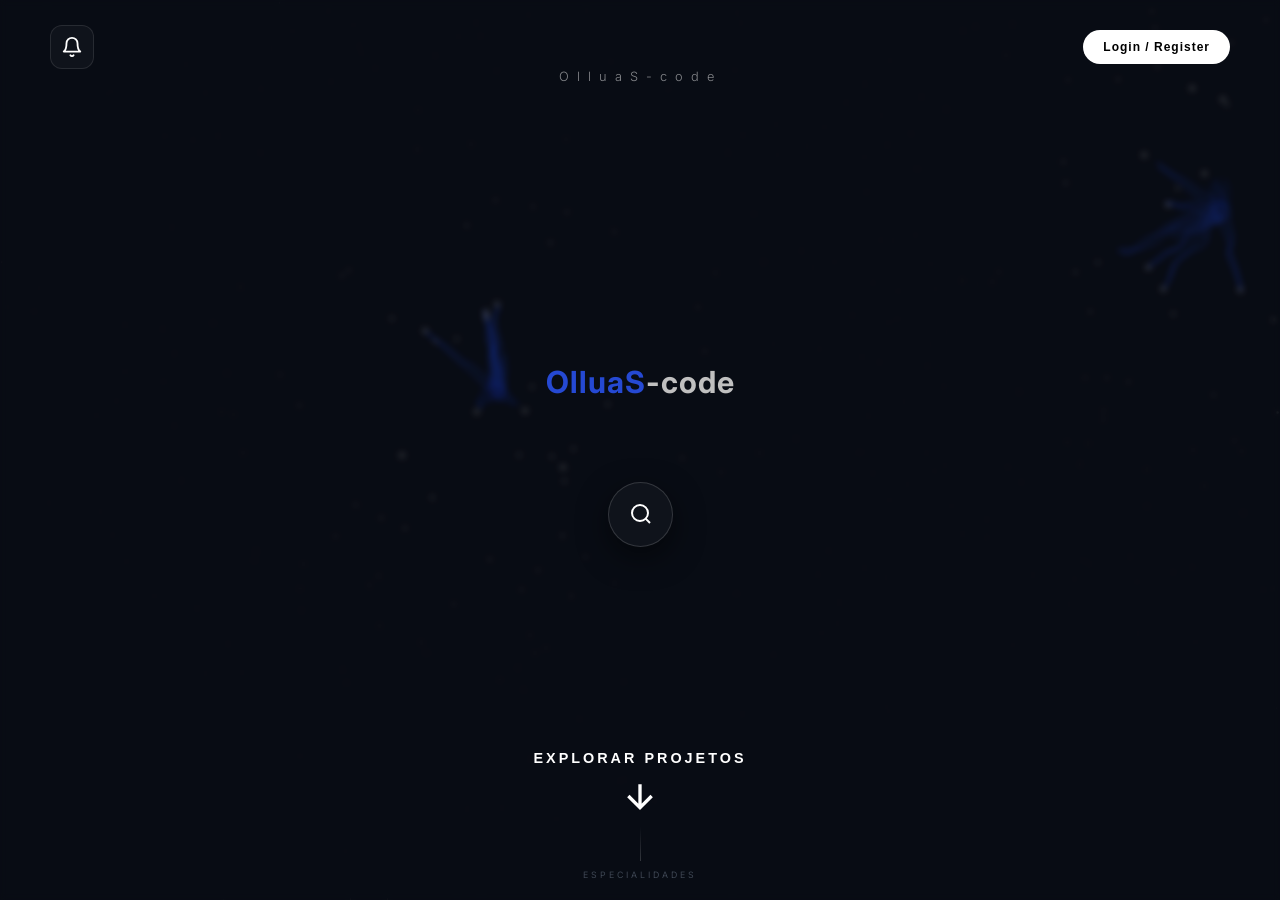
==== public/index.html @ 82b379bc "✨ Primeira versão do Frontend Vanilla JS" ====
<!DOCTYPE html>
<html lang="pt-BR">

<head>
    <meta charset="UTF-8">
    <meta name="viewport" content="width=device-width, initial-scale=1.0">
    <meta name="description" content="OlluaS-code — Portfólio de Saullo, Software Engineer especialista em Frontend, Backend, Mobile e DevOps. Projetos de alta performance.">
    <title>OlluaS-code | Saullo — Software Engineer</title>
    <link rel="icon" type="image/png" href="./favicon.png">

    <!-- Resource hints: pré-conecta nas origens de fontes para reduzir latência -->
    <link rel="preconnect" href="https://fonts.googleapis.com">
    <link rel="preconnect" href="https://fonts.gstatic.com" crossorigin>
    <link rel="preconnect" href="https://cdnjs.cloudflare.com">

    <link rel="stylesheet" href="../src/assets/css/styles.css">
    <link rel="stylesheet" href="../src/assets/css/auth.css">
    <link rel="stylesheet" href="../src/assets/css/cyberpunk.css">
</head>

<body>
    <!-- Canvas interativo + camada fosca (preservados) -->
    <canvas id="canvas"></canvas>
    <div class="glass-layer"></div>

    <!-- Filtros SVG gooey para o text morphing (invisíveis) -->
    <svg xmlns="http://www.w3.org/2000/svg" style="display:none; position:absolute;">
        <defs>
            <filter id="threshold-goo">
                <feGaussianBlur in="SourceGraphic" stdDeviation="5" result="blur" />
                <feColorMatrix in="blur" mode="matrix"
                    values="1 0 0 0 0
                            0 1 0 0 0
                            0 0 1 0 0
                            0 0 0 22 -10" />
            </filter>
        </defs>
    </svg>

    <!-- Nav (preservada, fora do wrapper para ficar sempre visível) -->
    <nav class="top-nav">
        <div class="nav-section left">
            <div class="notification-wrapper" id="notification-trigger">
                <div class="nav-icon-btn">
                    <svg viewBox="0 0 24 24" fill="none" stroke="currentColor" stroke-width="2" stroke-linecap="round"
                        stroke-linejoin="round">
                        <path d="M18 8A6 6 0 0 0 6 8c0 7-3 9-3 9h18s-3-2-3-9"></path>
                        <path d="M13.73 21a2 2 0 0 1-3.46 0"></path>
                    </svg>
                    <span class="notification-badge" id="notif-badge" style="display: none;"></span>
                </div>
                <div class="nav-dropdown notification-panel">
                    <div class="dropdown-header">Notificações</div>
                    <div class="dropdown-content" id="notif-list">
                    </div>
                </div>
            </div>
        </div>

        <div class="nav-section right">
            <div class="user-wrapper" id="user-trigger">
                <div id="user-logged-in" class="user-status-container hidden">
                    <div class="user-info">
                        <span class="user-name" id="display-user-name">Usuário</span>
                        <div class="user-avatar">U</div>
                    </div>
                    <div class="nav-dropdown user-panel">
                        <button class="logout-btn" id="logout-action">Log-out</button>
                    </div>
                </div>
                <div id="user-logged-out" class="user-status-container">
                    <button class="login-trigger-btn" id="login-action">Login / Register</button>
                </div>
            </div>
        </div>
    </nav>

    <!-- ============================================================
         LANDING PAGE WRAPPER (animado para fora ao entrar em projetos)
         ============================================================ -->
    <div class="landing-page-wrapper" id="landing-wrapper">

        <!-- ─── HERO SECTION ─── -->
        <main class="ui-container">
            <h1 class="brand-title">OlluaS-code</h1>

            <!-- Logo SVG Animado da marca OlluaS-code -->
            <div class="brand-logo-container" id="brand-logo">
                <div class="logo-svg-wrapper">
                    <svg width="120" height="120" viewBox="0 0 120 120" fill="none" xmlns="http://www.w3.org/2000/svg">
                        <defs>
                            <!-- Gradiente azul tech das fitas -->
                            <linearGradient id="gradBlue" x1="0%" y1="0%" x2="100%" y2="100%">
                                <stop offset="0%"   stop-color="#2549D3"/>
                                <stop offset="50%"  stop-color="#4D76FF"/>
                                <stop offset="100%" stop-color="#2549D3"/>
                            </linearGradient>
                            <!-- Gradiente metálico prata das fitas -->
                            <linearGradient id="gradSilver" x1="100%" y1="0%" x2="0%" y2="100%">
                                <stop offset="0%"   stop-color="#8C8C8C"/>
                                <stop offset="35%"  stop-color="#E8E8E8"/>
                                <stop offset="65%"  stop-color="#C0C0C0"/>
                                <stop offset="100%" stop-color="#8C8C8C"/>
                            </linearGradient>
                            <!-- Gradiente para o círculo central -->
                            <radialGradient id="gradDot" cx="50%" cy="35%" r="60%">
                                <stop offset="0%"   stop-color="#6E9BFF"/>
                                <stop offset="100%" stop-color="#2549D3"/>
                            </radialGradient>
                        </defs>

                        <!-- Fita hexagonal PRATA (fundo) -->
                        <path class="hex-line-silver"
                            d="M60 8
                               L95 28 L95 68
                               L60 88 L25 68 L25 28 Z"
                            stroke="url(#gradSilver)"
                            stroke-width="3.5"
                            stroke-linejoin="round"
                            fill="none"
                            opacity="0.85"/>

                        <!-- Hexágono interno delicado (contorno) -->
                        <path class="logo-inner-hex"
                            d="M60 28
                               L79 39 L79 61
                               L60 72 L41 61 L41 39 Z"
                            stroke="rgba(192,192,192,0.3)"
                            stroke-width="1"
                            fill="none"/>

                        <!-- Fita hexagonal AZUL (frente, cruzada) -->
                        <path class="hex-line-blue"
                            d="M38 16
                               L60 4 L82 16
                               L82 50 L70 56
                               L70 80 L60 86 L50 80
                               L50 56 L38 50 Z"
                            stroke="url(#gradBlue)"
                            stroke-width="3.5"
                            stroke-linejoin="round"
                            fill="none"/>

                        <!-- Círculo central azul -->
                        <circle class="logo-center-dot"
                            cx="60" cy="58" r="7"
                            fill="url(#gradDot)"/>
                        <!-- Anel externo do círculo -->
                        <circle class="logo-center-dot"
                            cx="60" cy="58" r="11"
                            stroke="rgba(37,73,211,0.4)"
                            stroke-width="1"
                            fill="none"
                            style="animation-delay: 1.75s;"/>
                    </svg>
                </div>

                <!-- Tipografia da marca com cores corretas -->
                <div class="logo-brand-text">
                    <div class="logo-title">
                        <span class="brand-blue">OlluaS</span><span class="brand-silver">-code</span>
                    </div>
                    <!-- Text Morphing da tagline -->
                    <div class="morph-container" id="morph-wrapper">
                        <span class="morph-text" id="morph-text-1">SOFTWARE ENGINEER</span>
                        <span class="morph-text" id="morph-text-2" style="opacity:0;"></span>
                    </div>
                </div>
            </div>

            <!-- Search wrapper (home) -->
            <div class="search-wrapper">
                <div class="search-container">
                    <form id="search-form">
                        <div class="search-icon-container">
                            <svg class="search-icon" viewBox="0 0 24 24" fill="none" stroke="currentColor" stroke-width="2">
                                <circle cx="11" cy="11" r="8"></circle>
                                <line x1="21" y1="21" x2="16.65" y2="16.65"></line>
                            </svg>
                        </div>
                        <input type="text" id="search" placeholder="Pesquisar..." autocomplete="off">
                    </form>
                </div>

                <div class="search-categories" id="categories-menu">
                    <span class="category-pill" data-category="Frontend">Frontend</span>
                    <span class="category-pill" data-category="Backend">Backend</span>
                    <span class="category-pill" data-category="Mobile">Mobile</span>
                    <span class="category-pill" data-category="FullStack">FullStack</span>
                    <span class="category-pill" data-category="DevOps">DevOps</span>
                </div>
            </div>

            <!-- Botão explorar projetos -->
            <button class="action-btn" id="explore-btn">
                <h2 class="cta-text">EXPLORAR PROJETOS</h2>
                <div class="arrow-icon">
                    <svg width="40" height="40" viewBox="0 0 24 24" fill="none" stroke="white" stroke-width="2">
                        <path d="M12 5v14M19 12l-7 7-7-7" />
                    </svg>
                </div>
            </button>

            <!-- Feed container (usado quando há resultado de busca na home) -->
            <div id="feed-container" class="hidden"></div>

            <!-- Hint de scroll para a seção Tech Stack -->
            <div class="scroll-hint" id="scroll-hint">
                <div class="scroll-hint-line"></div>
                <span class="scroll-hint-text">Especialidades</span>
            </div>
        </main>

        <!-- ─── TECH STACK SECTION ─── -->
        <section id="tech-stack-section" class="tech-stack-section">
            <h2 class="tech-section-title" id="tech-title">Stack &amp; Especialidades</h2>

            <div class="bento-grid" id="bento-grid-container">
                <!-- Cards serão injetados dinamicamente via JS -->
            </div>
        </section>

    </div><!-- /.landing-page-wrapper -->

    <!-- ─── PROJECTS SECTION (SPA — fora do wrapper) ─── -->
    <section id="projects-section" class="projects-section hidden">
        <div id="demo"></div>

        <!-- Botão Voltar para UX de navegação -->
        <button id="back-to-home-btn" class="back-nav-btn" aria-label="Voltar para Projetos">
            <svg viewBox="0 0 24 24" fill="none" stroke="currentColor" stroke-width="2" stroke-linecap="round" stroke-linejoin="round">
                <line x1="19" y1="12" x2="5" y2="12"></line>
                <polyline points="12 19 5 12 12 5"></polyline>
            </svg>
            <span>Voltar</span>
        </button>

        <div class="details" id="details-container">
            <div class="place-box">
                <div class="text">Localização</div>
            </div>
            <div class="title-box">
                <div class="title-main" id="title-1">TÍTULO</div>
                <div class="title-main" id="title-2" style="color: var(--primary)">SUBTÍTULO</div>
            </div>
            <div class="desc" id="description">
                Carregando detalhes do projeto selecionado...
            </div>

            <div class="cta">
                <button class="btn-icon" id="feed-btn-like">
                    <svg viewBox="0 0 24 24" fill="none" stroke="currentColor" stroke-width="2" class="heart-icon">
                        <path d="M12 21.35l-1.45-1.32C5.4 15.36 2 12.28 2 8.5 2 5.42 4.42 3 7.5 3c1.74 0 3.41.81 4.5 2.09C13.09 3.81 14.76 3 16.5 3 19.58 3 22 5.42 22 8.5c0 3.78-3.4 6.86-8.55 11.54L12 21.35z" />
                    </svg>
                </button>
                <button class="btn-icon" id="feed-btn-share">
                    <svg viewBox="0 0 24 24" fill="none" stroke="currentColor" stroke-width="2">
                        <path d="M4 12v8a2 2 0 002 2h12a2 2 0 002-2v-8m-16-4l7-7 7 7m-7-7v13" />
                    </svg>
                </button>
                <button class="btn-discover">Ver Projeto</button>
            </div>
        </div>

        <div class="pagination">
            <div class="nav-arrows">
                <div class="arrow" id="prev">
                    <svg fill="none" viewBox="0 0 24 24" stroke="currentColor">
                        <path stroke-linecap="round" stroke-linejoin="round" stroke-width="2" d="M15 19l-7-7 7-7" />
                    </svg>
                </div>
                <div class="arrow" id="next">
                    <svg fill="none" viewBox="0 0 24 24" stroke="currentColor">
                        <path stroke-linecap="round" stroke-linejoin="round" stroke-width="2" d="M9 5l7 7-7 7" />
                    </svg>
                </div>
            </div>
            <div class="progress-bar">
                <div class="progress-fill" id="progress"></div>
            </div>
            <div class="slide-numbers" id="numbers"></div>
        </div>

        <!-- Modal de projeto -->
        <div id="project-modal" class="modal-overlay">
            <div class="modal-content">
                <button class="modal-close" id="close-modal">&times;</button>

                <div class="modal-body">
                    <div class="carousel-container">
                        <button class="carousel-arrow prev" id="modal-prev">&#10094;</button>
                        <div id="modal-media-wrapper" class="modal-media-wrapper">
                        </div>
                        <button class="carousel-arrow next" id="modal-next">&#10095;</button>
                    </div>

                    <div class="modal-info">
                        <div class="modal-text-details">
                            <h2 id="modal-project-title"></h2>
                            <p id="modal-project-desc"></p>
                        </div>

                        <div class="modal-actions">
                            <button class="btn-social" id="btn-like">
                                <svg viewBox="0 0 24 24" width="18" fill="none" stroke="currentColor" stroke-width="2" class="heart-icon">
                                    <path d="M12 21.35l-1.45-1.32C5.4 15.36 2 12.28 2 8.5 2 5.42 4.42 3 7.5 3c1.74 0 3.41.81 4.5 2.09C13.09 3.81 14.76 3 16.5 3 19.58 3 22 5.42 22 8.5c0 3.78-3.4 6.86-8.55 11.54L12 21.35z" />
                                </svg>
                                <span>Curtir</span>
                            </button>
                            <button class="btn-social" id="btn-share">
                                <svg viewBox="0 0 24 24" width="18" fill="none" stroke="currentColor" stroke-width="2">
                                    <path d="M4 12v8a2 2 0 002 2h12a2 2 0 002-2v-8m-16-4l7-7 7 7m-7-7v13" />
                                </svg>
                                <span>Compartilhar</span>
                            </button>
                        </div>
                    </div>
                </div>
            </div>
        </div>
    </section>

    <!-- Admin SPA Container -->
    <div id="admin-container" class="hidden" style="position: absolute; top: 0; left: 0; width: 100%; min-height: 100vh; z-index: 1000; background: #0B0F19;"></div>

    <script src="https://cdnjs.cloudflare.com/ajax/libs/gsap/3.12.2/gsap.min.js"></script>
    <script src="../src/assets/js/background-anim.js"></script>
    <script type="module" src="../src/app.js"></script>
</body>

</html>
---- src/assets/css/styles.css ----
@import url("https://fonts.googleapis.com/css2?family=Bricolage+Grotesque:opsz,wdth,wght@12..96,75..100,200..800&display=swap");
@import url("https://fonts.googleapis.com/css2?family=Inter:ital,opsz,wght@0,14..32,300;0,14..32,400;0,14..32,500;0,14..32,700;1,14..32,400&display=swap");
@import url("https://fonts.googleapis.com/css2?family=Oswald:wght@500;700&display=swap");

/* Otimização de renderização via CSS Houdini API */
@property --primary {
  syntax: "<color>";
  inherits: false;
  initial-value: #2549d3;
}
@property --primary-electric {
  syntax: "<color>";
  inherits: false;
  initial-value: #4d76ff;
}
@property --silver {
  syntax: "<color>";
  inherits: false;
  initial-value: #c0c0c0;
}
@property --bg {
  syntax: "<color>";
  inherits: false;
  initial-value: #0b0f19;
}

:root {
  /* === Paleta OlluaS-code === */
  --primary: #2549d3;
  --primary-glow: rgba(37, 73, 211, 0.35);
  --primary-electric: #4d76ff;
  --primary-color: #2549d3; /* alias de compatibilidade */
  --silver: #c0c0c0;
  --silver-dim: #8a99ad;
  --silver-glow: rgba(192, 192, 192, 0.15);
  --bg: #0b0f19;
  --text: #ffffff;
  --text-sub: #8a99ad;
  --glass-bg: rgba(255, 255, 255, 0.03);
  --glass-border: rgba(255, 255, 255, 0.08);

  /* === Curvas de Bézier calibradas (Stripe/Apple/Vercel style) === */
  --ease-emphasized: cubic-bezier(
    0.85,
    0,
    0.15,
    1
  ); /* movimento interno persistente */
  --ease-decelerate: cubic-bezier(
    0,
    0,
    0.15,
    1
  ); /* entrada suave "Soft Landing" */
  --ease-accelerate: cubic-bezier(
    0.3,
    0,
    1,
    1
  ); /* saída rápida "Fast Takeoff" */
  --ease-micro: cubic-bezier(0.4, 0, 0.2, 1); /* microinteração de clique */

  /* === Timings === */
  --dur-enter: 400ms;
  --dur-leave: 200ms;
  --dur-persistent: 500ms;
  --dur-micro: 100ms;
  --transition-speed: 0.6s;
}

* {
  box-sizing: border-box;
}

body {
  margin: 0;
  overflow: hidden;
  background-color: var(--bg);
  font-family: "Inter", sans-serif;
  height: 100vh; /* Fallback */
  height: 100dvh; /* Moderno - corrige problemas mobile */
}

#canvas {
  position: fixed;
  top: 0;
  left: 0;
  z-index: 0;
}

.glass-layer {
  position: fixed;
  inset: 0;
  backdrop-filter: blur(3px);
  background: rgba(0, 0, 0, 0.2);
  z-index: 1;
  pointer-events: none;
}

.ui-container {
  position: relative;
  z-index: 3;
  height: 100vh; /* Fallback */
  height: 100dvh; /* Moderno */
  width: 100%;
  display: flex;
  flex-direction: column;
  justify-content: space-between;
  align-items: center;
  padding: 60px 20px;
  color: white;
}

.ui-container,
.brand-logo-container,
.landing-page-wrapper,
.top-nav {
  will-change: transform, opacity;
}

/* --- LOGO CENTRAL SVG OlluaS-code --- */
.brand-logo-container {
  position: absolute;
  top: 36.5%;
  left: 50%;
  transform: translate(-50%, -50%);
  width: 100%;
  display: flex;
  flex-direction: column;
  align-items: center;
  z-index: 2;
  pointer-events: none;
  gap: 18px;
}

.logo-svg-wrapper {
  display: flex;
  align-items: center;
  justify-content: center;
  animation: levitate 4s ease-in-out infinite;
}

.logo-svg-wrapper svg {
  filter: drop-shadow(0 0 18px rgba(37, 73, 211, 0.45))
    drop-shadow(0 0 35px rgba(37, 73, 211, 0.2));
}

/* Animacao de entrada: linhas do hexagono se desenham */
.hex-line-blue {
  stroke-dasharray: 600;
  stroke-dashoffset: 600;
  animation:
    drawLine 1.4s var(--ease-decelerate) 0.2s forwards,
    metalShineBlue 5s linear 2s infinite;
}

.hex-line-silver {
  stroke-dasharray: 600;
  stroke-dashoffset: 600;
  animation:
    drawLine 1.4s var(--ease-decelerate) 0.5s forwards,
    metalShineSilver 5s linear 2.3s infinite;
}

.logo-center-dot {
  opacity: 0;
  transform-origin: center;
  animation: dotPulse 0.6s var(--ease-decelerate) 1.6s forwards;
}

.logo-inner-hex {
  stroke-dasharray: 300;
  stroke-dashoffset: 300;
  animation: drawLine 1s var(--ease-decelerate) 1.2s forwards;
}

/* Tipografia da marca */
.logo-brand-text {
  display: flex;
  flex-direction: column;
  align-items: center;
  gap: 4px;
}

.logo-title {
  font-family: "Inter", sans-serif;
  font-size: 1.9rem;
  font-weight: 700;
  letter-spacing: 1px;
  line-height: 1;
}

.logo-title .brand-blue {
  color: var(--primary);
}

.logo-title .brand-silver {
  color: var(--silver);
}

.logo-subtitle {
  font-family: "Inter", sans-serif;
  font-size: 0.7rem;
  font-weight: 300;
  letter-spacing: 4px;
  color: var(--text-sub);
  text-transform: uppercase;
}

/* --- KEYFRAMES DA LOGO --- */
@keyframes drawLine {
  to {
    stroke-dashoffset: 0;
  }
}

@keyframes dotPulse {
  0% {
    opacity: 0;
    transform: scale(0.3);
  }
  60% {
    opacity: 1;
    transform: scale(1.2);
  }
  100% {
    opacity: 1;
    transform: scale(1);
  }
}

@keyframes levitate {
  0%,
  100% {
    transform: translateY(0px);
  }
  50% {
    transform: translateY(-9px);
  }
}

@keyframes metalShineBlue {
  0% {
    filter: brightness(1);
  }
  45% {
    filter: brightness(1);
  }
  50% {
    filter: brightness(1.6) drop-shadow(0 0 8px rgba(77, 118, 255, 0.9));
  }
  55% {
    filter: brightness(1);
  }
  100% {
    filter: brightness(1);
  }
}

@keyframes metalShineSilver {
  0% {
    filter: brightness(1);
  }
  48% {
    filter: brightness(1);
  }
  53% {
    filter: brightness(1.5) drop-shadow(0 0 8px rgba(220, 228, 240, 0.8));
  }
  58% {
    filter: brightness(1);
  }
  100% {
    filter: brightness(1);
  }
}

/* --- TEXT MORPHING (tagline da marca) --- */
.morph-container {
  position: relative;
  height: 28px;
  width: 340px;
  display: flex;
  align-items: center;
  justify-content: center;
  filter: url(#threshold-goo);
  pointer-events: none;
}

.morph-text {
  position: absolute;
  width: 100%;
  text-align: center;
  font-family: "Inter", sans-serif;
  font-size: 0.65rem;
  font-weight: 400;
  letter-spacing: 4px;
  color: var(--text-sub);
  text-transform: uppercase;
  user-select: none;
  white-space: nowrap;
}

/* Estilo original preservado para compatibilidade */
.logo-small {
  display: none; /* Substituído pelo morphing */
}

.brand-title {
  font-size: 0.8rem;
  letter-spacing: 8px;
  font-weight: 300;
  opacity: 0.5;
}

/* --- SEARCH SECTION --- */
.search-wrapper {
  position: absolute;
  top: 53.5%;
  left: 50%;
  transform: translateX(-50%);
  z-index: 10;
  display: flex;
  flex-direction: column;
  align-items: center;
  gap: 20px;
}

.search-container {
  position: relative;
  width: 65px;
  height: 65px;
  background: var(--glass-bg);
  border: 1px solid rgba(255, 255, 255, 0.15);
  border-radius: 50px;
  transition: all var(--transition-speed) cubic-bezier(0.68, -0.55, 0.265, 1.55);
  overflow: hidden;
  display: flex;
  align-items: center;
  box-shadow: 0 10px 30px rgba(0, 0, 0, 0.5);
  backdrop-filter: blur(15px);
  cursor: pointer;
}

.search-container:focus-within {
  width: 420px;
  border-color: var(--primary-color);
}

#search-form {
  display: flex;
  align-items: center;
  width: 100%;
  height: 100%;
  padding: 0 20px;
}

.search-icon-container {
  min-width: 25px;
  display: flex;
  justify-content: center;
  transition: transform 0.4s ease;
}

.search-icon {
  width: 24px;
  height: 24px;
  stroke: white;
  fill: none;
  stroke-width: 2;
}

#search {
  background: transparent;
  border: none;
  outline: none;
  color: white;
  width: 0;
  opacity: 0;
  font-size: 1.1rem;
  transition:
    width 0.4s ease,
    opacity 0.3s ease;
}

#search:focus,
#search:focus-visible {
  outline: none !important;
  box-shadow: none !important;
}

.search-wrapper.active #search {
  width: 100%;
  opacity: 1;
  padding-left: 45px;
}

.search-container:focus-within #search {
  width: 100%;
  opacity: 1;
  padding-left: 45px;
}

.search-wrapper.active .search-icon {
  stroke: var(--primary-color);
}

/* --- CATEGORIES PILLS --- */
.search-categories {
  display: flex;
  gap: 10px;
  opacity: 0;
  transform: translateY(10px);
  transition: all 0.4s ease;
  pointer-events: none;
  flex-wrap: wrap;
  justify-content: center;
}

.search-wrapper.active .search-container {
  width: 420px;
  border-color: var(--primary-color);
}

.search-wrapper.active .search-categories {
  opacity: 1;
  transform: translateY(0);
  pointer-events: all;
}

/* Quando o formulário está focado, mostramos as categorias */
.search-wrapper:focus-within .search-categories {
  opacity: 1;
  transform: translateY(0);
  pointer-events: all;
}

.category-pill {
  padding: 8px 16px;
  background: rgba(255, 255, 255, 0.05);
  border: 1px solid rgba(255, 255, 255, 0.1);
  border-radius: 20px;
  font-size: 0.75rem;
  letter-spacing: 1px;
  text-transform: uppercase;
  cursor: pointer;
  transition: all 0.3s ease;
  backdrop-filter: blur(5px);
}

.category-pill.selected {
  background: var(--primary-color);
  color: black;
  border-color: var(--primary-color);
  box-shadow: 0 0 15px rgba(236, 173, 41, 0.4);
  transform: translateY(-2px);
  font-weight: 700;
}

.category-pill:hover {
  background: var(--primary-color);
  color: black;
  border-color: var(--primary-color);
  transform: translateY(-2px);
}

.top-nav {
  position: fixed;
  top: 0;
  left: 0;
  width: 100%;
  padding: 25px 50px;
  display: flex;
  justify-content: space-between;
  align-items: center;
  z-index: 100;
}

.nav-section {
  display: flex;
  align-items: center;
  gap: 20px;
}

.nav-icon-btn {
  position: relative;
  cursor: pointer;
  background: var(--glass-bg);
  border: 1px solid rgba(255, 255, 255, 0.1);
  padding: 10px;
  border-radius: 12px;
  transition: all 0.3s ease;
  display: flex;
  align-items: center;
  justify-content: center;
}

.nav-icon-btn:hover {
  background: rgba(255, 255, 255, 0.15);
  border-color: var(--primary-color);
}

.nav-icon-btn svg {
  width: 22px;
  height: 22px;
  stroke: white;
}

.notification-wrapper,
.user-wrapper {
  position: relative;
}

.notification-badge {
  position: absolute;
  top: -5px;
  right: -5px;
  background: var(--primary);
  color: #ffffff;
  font-size: 0.65rem;
  font-weight: 800;
  width: 18px;
  height: 18px;
  border-radius: 50%;
  display: flex;
  align-items: center;
  justify-content: center;
  box-shadow: 0 0 10px var(--primary-glow);
}

.nav-dropdown {
  position: absolute;
  top: calc(100% + 12px);
  background: rgba(11, 15, 25, 0.95);
  backdrop-filter: blur(24px);
  -webkit-backdrop-filter: blur(24px);
  border: 1px solid var(--glass-border);
  border-radius: 16px;
  box-shadow:
    0 20px 50px rgba(0, 0, 0, 0.6),
    0 0 0 1px rgba(255, 255, 255, 0.06);
  z-index: 1000;
  padding: 20px;
  /* Controle via JS: display:none/block + classe .open para transição */
  opacity: 0;
  transform: translateY(-8px) scale(0.97);
  transition:
    opacity 0.22s cubic-bezier(0.16, 1, 0.3, 1),
    transform 0.22s cubic-bezier(0.16, 1, 0.3, 1);
  pointer-events: none;
}

.nav-dropdown.open {
  opacity: 1;
  transform: translateY(0) scale(1);
  pointer-events: all;
}

.notification-panel {
  left: 0;
  right: auto;
  width: 320px;
}

.user-panel {
  right: 0;
  left: auto;
  width: 180px;
  padding: 12px;
}

.dropdown-header {
  font-size: 0.75rem;
  font-weight: 700;
  text-transform: uppercase;
  letter-spacing: 2px;
  color: #ffffff;
  margin-bottom: 15px;
  border-bottom: 1px solid rgba(255, 255, 255, 0.08);
  padding-bottom: 10px;
}

.dropdown-content {
  display: flex;
  flex-direction: column;
}

.notif-item {
  font-size: 0.8rem;
  padding: 12px 16px;
  border-radius: 10px;
  background: rgba(255, 255, 255, 0.02);
  border: 1px solid rgba(255, 255, 255, 0.04);
  margin-bottom: 8px;
  transition: all 0.3s var(--ease-micro);
  cursor: pointer;
  color: var(--text-sub);
}

.notif-item:last-child {
  margin-bottom: 0;
}

.notif-item:hover {
  background: rgba(37, 73, 211, 0.08);
  border-color: rgba(37, 73, 211, 0.2);
  color: #ffffff;
  transform: translateY(-2px);
  box-shadow: 0 4px 12px rgba(37, 73, 211, 0.1);
}

.user-status-container {
  display: flex;
  align-items: center;
}

.user-info {
  display: flex;
  align-items: center;
  gap: 12px;
  background: var(--glass-bg);
  padding: 6px 6px 6px 15px;
  border-radius: 30px;
  border: 1px solid rgba(255, 255, 255, 0.1);
}

.user-name {
  font-size: 0.85rem;
  font-weight: 500;
}

.user-avatar {
  width: 32px;
  height: 32px;
  background: var(--primary);
  color: #ffffff;
  border-radius: 50%;
  display: flex;
  align-items: center;
  justify-content: center;
  font-weight: 800;
  font-size: 0.8rem;
}

.login-trigger-btn {
  background: white;
  color: black;
  border: none;
  padding: 10px 20px;
  border-radius: 25px;
  font-size: 0.75rem;
  font-weight: 700;
  letter-spacing: 1px;
  cursor: pointer;
  transition: transform 0.2s;
}

.login-trigger-btn:hover {
  transform: scale(1.05);
}

.logout-btn {
  width: 100%;
  background: rgba(255, 71, 87, 0.1);
  border: 1px solid rgba(255, 71, 87, 0.2);
  color: #ff4757;
  padding: 8px;
  border-radius: 8px;
  cursor: pointer;
  font-size: 0.8rem;
  font-weight: 600;
}

/* --- ACTION BUTTON --- */
.action-btn {
  background: none;
  border: none;
  cursor: pointer;
  display: flex;
  flex-direction: column;
  align-items: center;
  color: white;
  animation: float 2s ease-in-out infinite;
  margin-bottom: 20px;
  transition: opacity 0.3s ease;
}

.action-btn:hover {
  opacity: 0.7;
}

.cta-text {
  font-size: 0.9rem;
  font-weight: 700;
  letter-spacing: 3px;
  margin-bottom: 10px;
}

@keyframes float {
  0%,
  100% {
    transform: translateY(0);
  }
  50% {
    transform: translateY(-10px);
  }
}

.hidden {
  display: none;
}

/* --- PROJECT SECTION STYLES --- */

.projects-section {
  position: absolute;
  top: 0;
  left: 0;
  width: 100%;
  height: 100vh;
  z-index: 10;
  contain: paint;
}

/* --- Search Bar no modo Projetos --- */
.projects-section .search-wrapper {
  top: 30px;
  left: auto;
  right: 40px;
  transform: none;
  z-index: 500;
  align-items: flex-end; /* Alinha os itens pela direita para as categorias não vazarem */
}

.projects-section .search-wrapper .search-categories {
  justify-content: flex-end; /* Alinha as pílulas à direita sob a barra */
  max-width: 420px;
}

/* Container de Demonstração */
#demo {
  position: relative;
  width: 100%;
  height: 100vh;
  z-index: 1;
}

#demo::after {
  /* Camada de vidro sutil sobre o fundo, como no padrão */
  content: "";
  position: absolute;
  inset: 0;
  background: rgba(0, 0, 0, 0.2);
  backdrop-filter: blur(2px);
  pointer-events: none;
  z-index: 2;
}

.card {
  position: absolute;
  width: var(--card-w);
  height: var(--card-h);
  background-position: center;
  background-size: cover;
  border-radius: 12px; /* Arredondamento suave como nos ícones do padrão */
  box-shadow: 0 20px 40px rgba(0, 0, 0, 0.6);
  overflow: hidden;
  cursor: pointer;
  border: 1px solid rgba(255, 255, 255, 0.1);
}

/* Detalhes do Projeto Ativo */
.details {
  position: absolute;
  top: 45%;
  left: 5%;
  transform: translateY(-50%);
  z-index: 50;
  max-width: 650px;
  pointer-events: none;
  background: rgba(11, 15, 25, 0.75);
  backdrop-filter: blur(16px);
  -webkit-backdrop-filter: blur(16px);
  border: 1px solid rgba(255, 255, 255, 0.08);
  padding: 40px;
  border-radius: 24px;
  box-shadow: 0 30px 60px rgba(0, 0, 0, 0.5);
  display: flex;
  flex-direction: column;
  max-height: calc(100vh - 220px);
  overflow: hidden; /* Mantém tudo contido */
}

.place-box {
  margin-bottom: 15px;
  overflow: hidden;
  flex-shrink: 0;
}
.place-box .text {
  font-size: 0.8rem;
  text-transform: uppercase;
  letter-spacing: 6px; /* Espaçamento elegante do padrão */
  display: flex;
  align-items: center;
  gap: 15px;
  color: var(--primary-electric);
  font-weight: 700;
}
.place-box .text::before {
  content: "";
  width: 30px;
  height: 1px;
  background: var(--primary);
}

.title-box {
  overflow: hidden;
  height: auto;
  flex-shrink: 0;
}
.title-main {
  font-family: "Oswald", sans-serif;
  font-size: clamp(32px, 6vw, 75px);
  line-height: 1;
  font-weight: 700;
  text-transform: uppercase;
  letter-spacing: -1px;
  color: white;
  text-shadow: 0 10px 30px rgba(0, 0, 0, 0.8);
  /* Matemática de restrição: Limita o título a no máximo 3 linhas */
  display: -webkit-box;
  -webkit-line-clamp: 3;
  -webkit-box-orient: vertical;
  overflow: hidden;
  text-overflow: ellipsis;
}

.desc {
  margin: 20px 0;
  font-size: 15px;
  line-height: 1.7;
  color: rgba(255, 255, 255, 0.85);
  max-width: 500px;
  font-weight: 400;
  flex-grow: 1;
  overflow-y: auto;
  scrollbar-gutter: stable;
  padding-right: 12px;
}

.desc::-webkit-scrollbar {
  width: 6px;
}
.desc::-webkit-scrollbar-track {
  background: transparent;
}
.desc::-webkit-scrollbar-thumb {
  background: rgba(255, 255, 255, 0.15);
  border-radius: 99px;
}
.desc:hover::-webkit-scrollbar-thumb {
  background: rgba(255, 255, 255, 0.35);
}

.cta {
  display: flex;
  gap: 15px;
  flex-wrap: wrap;
  align-items: center;
  pointer-events: all;
  margin-top: 20px;
  flex-shrink: 0;
}

.btn-icon {
  width: 50px;
  height: 50px;
  border-radius: 12px; /* Forma levemente quadrada arredondada */
  border: 1px solid var(--glass-border);
  background: var(--glass-bg);
  color: white;
  display: flex;
  align-items: center;
  justify-content: center;
  cursor: pointer;
  transition: all 0.4s cubic-bezier(0.165, 0.84, 0.44, 1);
  backdrop-filter: blur(10px);
}

.btn-icon:hover {
  background: rgba(255, 255, 255, 0.15);
  border-color: var(--primary);
  transform: translateY(-3px);
}

.btn-icon.liked svg {
  fill: #ff4757;
  stroke: #ff4757;
  animation: feedHeartPulse 0.4s cubic-bezier(0.175, 0.885, 0.32, 1.275);
}

.btn-icon.shared svg {
  stroke: #2ed573;
  animation: feedShareBounce 0.4s ease;
}

@keyframes feedHeartPulse {
  0% {
    transform: scale(1);
  }
  50% {
    transform: scale(1.4);
  }
  100% {
    transform: scale(1);
  }
}

@keyframes feedShareBounce {
  0% {
    transform: translateY(0);
  }
  50% {
    transform: translateY(-6px);
  }
  100% {
    transform: translateY(0);
  }
}

.btn-icon svg {
  width: 20px;
  height: 20px;
  stroke-width: 1.5;
}

.btn-discover {
  padding: 14px 35px;
  border: 1px solid var(--glass-border);
  background: var(--glass-bg);
  color: white;
  border-radius: 12px;
  text-transform: uppercase;
  font-size: 11px;
  font-weight: 700;
  letter-spacing: 2px;
  cursor: pointer;
  transition: all 0.4s ease;
  backdrop-filter: blur(10px);
}

.btn-discover:hover {
  background: white;
  color: black;
  border-color: white;
  transform: translateY(-3px);
}

/* Paginação e Controles */
.pagination {
  position: absolute;
  bottom: 60px;
  left: 5%;
  display: flex;
  align-items: center;
  gap: 40px;
  z-index: 100;
  width: 90%;
}

.nav-arrows {
  display: flex;
  gap: 12px;
}
.arrow {
  width: 55px;
  height: 55px;
  border-radius: 50%;
  border: 1px solid var(--glass-border);
  display: flex;
  align-items: center;
  justify-content: center;
  cursor: pointer;
  transition: 0.3s;
  background: var(--glass-bg);
  backdrop-filter: blur(5px);
}
.arrow:hover {
  border-color: var(--primary);
  background: rgba(114, 124, 119, 0.2);
}
.arrow svg {
  width: 22px;
  height: 22px;
  stroke: #fff;
  opacity: 0.8;
}

.progress-bar {
  flex-grow: 1;
  height: 1px; /* Linha mais fina e minimalista */
  background: rgba(255, 255, 255, 0.1);
  position: relative;
  max-width: 300px;
}
.progress-fill {
  position: absolute;
  height: 100%;
  background: var(--primary);
  width: 0%;
  transition: 0.6s cubic-bezier(0.76, 0, 0.24, 1);
}

.slide-numbers {
  font-family: "Oswald", sans-serif;
  font-size: 32px;
  font-weight: 500;
  width: 50px;
  text-align: right;
  overflow: hidden;
  height: 40px;
  position: relative;
  opacity: 0.4;
}

.number-item {
  position: absolute;
  right: 0;
  width: 100%;
  height: 100%;
  display: flex;
  justify-content: flex-end;
  align-items: center;
}

/* Overlay Inicial */
.cover {
  position: fixed;
  inset: 0;
  background: #000;
  z-index: 200;
}

/* Responsividade Mobile-First */
@media (max-width: 768px) {
  .details {
    /* Ajuste para evitar sobreposição nas imagens de baixo */
    top: auto;
    bottom: calc(120px + 120px);
    left: 5%;
    width: 90%;
    transform: none;
  }

  .title-main {
    /* Font-size menor e line-height maior para respirar no mobile */
    font-size: clamp(24px, 7.5vw, 45px);
    line-height: 1.15;
  }

  .desc {
    /* Esconde no mobile para ganhar espaço */
    display: none;
  }

  .pagination {
    bottom: 15px;
    gap: 20px;
  }

  /* Melhor contraste para botões de paginação */
  .arrow, .slide-numbers {
    color: rgba(255, 255, 255, 0.95);
    background: rgba(0, 0, 0, 0.4);
    border-radius: 50%;
    backdrop-filter: blur(5px);
  }

  .progress-bar {
    display: none;
  }

  .slide-numbers {
    font-size: 24px;
    background: transparent;
    text-shadow: 0 2px 10px rgba(0,0,0,0.8);
  }

  .arrow {
    width: 42px;
    height: 42px;
  }

  /* Busca no mobile: fica abaixo do botão voltar no painel de projetos */
  .projects-section .search-wrapper {
    top: 65px;
    right: auto;
    left: 50%;
    transform: translateX(-50%);
    width: 90%;
  }

  .projects-section .search-wrapper .search-container {
    width: 100% !important;
  }
}

/* --- MODAL E CARROSSEL --- */
.modal-overlay {
  position: fixed;
  inset: 0;
  background: rgba(0, 0, 0, 0.85);
  backdrop-filter: blur(10px);
  z-index: 1000;
  display: none;
  align-items: center;
  justify-content: center;
  opacity: 0;
}

.modal-content {
  width: 75vw;
  max-width: 1100px;
  height: 75vh;
  max-height: 650px;
  background: var(--glass-bg);
  border: 1px solid var(--glass-border);
  border-radius: 24px;
  position: relative;
  overflow: hidden;
  display: flex;
  flex-direction: column;
  box-shadow:
    0 30px 60px rgba(0, 0, 0, 0.6),
    0 0 0 1px rgba(255, 255, 255, 0.05);
}

.modal-body {
  flex: 1;
  padding: 30px;
  display: grid;
  grid-template-columns: 1.3fr 1fr;
  gap: 30px;
  height: 100%;
  overflow: hidden;
}

.carousel-container {
  position: relative;
  width: 100%;
  height: 100%;
  display: flex;
  align-items: center;
}

.modal-media-wrapper {
  width: 100%;
  height: 100%;
  position: relative;
  overflow: hidden;
  border-radius: 16px;
  background: rgba(0, 0, 0, 0.2);
}

.modal-media-wrapper img,
.modal-media-wrapper video,
.modal-media-wrapper iframe {
  position: absolute;
  width: 100%;
  height: 100%;
  object-fit: cover;
  opacity: 0;
  transition: opacity 0.5s ease;
  border: none;
}

.modal-media-wrapper .active {
  opacity: 1;
  z-index: 1;
}

/* Setas */
.carousel-arrow {
  position: absolute;
  background: rgba(0, 0, 0, 0.5);
  backdrop-filter: blur(5px);
  color: white;
  border: 1px solid rgba(255, 255, 255, 0.1);
  width: 45px;
  height: 45px;
  border-radius: 50%;
  cursor: pointer;
  z-index: 10;
  font-size: 18px;
  transition: all 0.3s ease;
  display: flex;
  align-items: center;
  justify-content: center;
}

.carousel-arrow:hover {
  background: var(--primary);
  border-color: var(--primary-electric);
  transform: scale(1.05);
}
.carousel-arrow.prev {
  left: 15px;
}
.carousel-arrow.next {
  right: 15px;
}

/* Infos e Botões */
.modal-info {
  display: flex;
  flex-direction: column;
  height: 100%;
  justify-content: space-between;
  overflow: hidden;
}

.modal-text-details {
  overflow-y: auto;
  flex: 1;
  padding-right: 15px;
  margin-bottom: 20px;
}

/* Estilo da barra de rolagem interna do modal */
.modal-text-details::-webkit-scrollbar {
  width: 6px;
}
.modal-text-details::-webkit-scrollbar-track {
  background: transparent;
}
.modal-text-details::-webkit-scrollbar-thumb {
  background: rgba(255, 255, 255, 0.15);
  border-radius: 10px;
}
.modal-text-details::-webkit-scrollbar-thumb:hover {
  background: rgba(255, 255, 255, 0.3);
}

.modal-info h2 {
  font-family: "Oswald", sans-serif;
  font-size: 2.2rem;
  margin-bottom: 15px;
  color: var(--primary-electric);
  text-transform: uppercase;
  line-height: 1.1;
  letter-spacing: -0.5px;
}

.modal-info p {
  opacity: 0.85;
  line-height: 1.7;
  font-size: 0.95rem;
  font-weight: 300;
  color: var(--text-sub);
}

.modal-actions {
  display: flex;
  gap: 15px;
  border-top: 1px solid rgba(255, 255, 255, 0.08);
  padding-top: 20px;
  margin-top: auto;
}

.btn-social {
  flex: 1;
  padding: 14px;
  border-radius: 12px;
  border: 1px solid var(--glass-border);
  background: rgba(255, 255, 255, 0.04);
  color: white;
  display: flex;
  align-items: center;
  justify-content: center;
  gap: 10px;
  cursor: pointer;
  font-weight: 600;
  transition: all 0.3s var(--ease-micro);
  position: relative;
  overflow: hidden;
}

.btn-social:hover {
  background: rgba(255, 255, 255, 0.12);
  border-color: rgba(255, 255, 255, 0.25);
  transform: translateY(-2px);
}

.btn-social:active {
  transform: translateY(0);
}

.btn-social.liked {
  border-color: var(--primary);
  color: var(--primary-electric);
  background: rgba(37, 73, 211, 0.12);
  box-shadow: 0 0 15px var(--primary-glow);
}

.btn-social.liked .heart-icon {
  fill: var(--primary-electric);
  animation: heartPulse 0.45s cubic-bezier(0.175, 0.885, 0.32, 1.275);
}

@keyframes heartPulse {
  0% {
    transform: scale(1);
  }
  50% {
    transform: scale(1.4);
  }
  100% {
    transform: scale(1);
  }
}

.btn-social.shared {
  border-color: var(--primary-electric);
  color: var(--primary-electric);
  background: rgba(77, 118, 255, 0.12);
  box-shadow: 0 0 15px var(--primary-glow);
}

.btn-social.shared svg {
  animation: slideRight 0.45s ease;
}

@keyframes slideRight {
  0% {
    transform: translateX(0);
  }
  50% {
    transform: translateX(5px);
  }
  100% {
    transform: translateX(0);
  }
}

.modal-close {
  position: absolute;
  top: 15px;
  right: 15px;
  z-index: 100;
  background: rgba(255, 255, 255, 0.08);
  border: 1px solid rgba(255, 255, 255, 0.1);
  color: white;
  width: 38px;
  height: 38px;
  border-radius: 50%;
  cursor: pointer;
  display: flex;
  align-items: center;
  justify-content: center;
  font-size: 20px;
  transition: all 0.3s ease;
}

.modal-close:hover {
  background: rgba(255, 71, 87, 0.15);
  border-color: #ff4757;
  color: #ff4757;
  transform: rotate(90deg);
}

@media (max-width: 1024px) {
  .modal-content {
    width: 85vw;
    height: 80vh;
  }
  .modal-body {
    grid-template-columns: 1.1fr 1fr;
    gap: 20px;
    padding: 25px;
  }
}

@media (max-width: 768px) {
  .modal-content {
    width: 90vw;
    height: 85vh;
    max-height: none;
  }
  .modal-body {
    grid-template-columns: 1fr;
    grid-template-rows: 250px 1fr;
    gap: 20px;
    overflow-y: auto;
    padding: 20px;
  }
  .carousel-container {
    height: 100%;
  }
  .modal-info {
    height: auto;
    overflow: visible;
  }
  .modal-text-details {
    overflow-y: visible;
    height: auto;
    margin-bottom: 15px;
  }
}

@media (max-width: 480px) {
  .modal-content {
    width: 100vw;
    height: 100dvh;
    border-radius: 0;
    border: none;
  }
  .modal-body {
    grid-template-rows: 200px 1fr;
    padding: 15px;
  }
  .modal-info h2 {
    font-size: 1.6rem;
  }
}

/* ================================================================
   LANDING PAGE WRAPPER (envelopa hero + tech stack para saída SPA)
   ================================================================ */
.landing-page-wrapper {
  position: relative;
  z-index: 2;
  overflow-y: auto;
  overflow-x: hidden;
  height: 100vh;
  /* Scroll suave nativo */
  scroll-behavior: smooth;
}

/* Quando a SPA transicionar para projetos, este wrapper some */
.landing-page-wrapper.exiting {
  overflow: hidden;
}

/* ================================================================
   TECH STACK SECTION
   ================================================================ */
.tech-stack-section {
  position: relative;
  z-index: 3;
  min-height: 100vh;
  display: flex;
  flex-direction: column;
  align-items: center;
  justify-content: center;
  padding: 80px 40px;
  gap: 50px;
  background: linear-gradient(
    to bottom,
    transparent 0%,
    rgba(11, 15, 25, 0.8) 30%,
    #0b0f19 80%
  );
}

.tech-section-title {
  font-family: "Inter", sans-serif;
  font-size: 0.7rem;
  font-weight: 400;
  letter-spacing: 6px;
  text-transform: uppercase;
  color: var(--text-sub);
  opacity: 0;
  transform: translateY(20px);
  transition:
    opacity var(--dur-enter) var(--ease-decelerate),
    transform var(--dur-enter) var(--ease-decelerate);
}

.tech-section-title.reveal-visible {
  opacity: 1;
  transform: translateY(0);
}

/* Bento Grid container */
.bento-grid {
  display: grid;
  grid-template-columns: repeat(auto-fit, minmax(300px, 1fr));
  gap: 20px;
  width: 100%;
  max-width: 1200px;
  perspective: 1200px;
}

/* Bento Card base */
.bento-card {
  position: relative;
  padding: 32px 28px;
  background: var(--glass-bg);
  border: 1px solid var(--glass-border);
  border-radius: 20px;
  overflow: hidden;
  cursor: default;
  transform-style: preserve-3d;
  transition:
    transform var(--dur-micro) var(--ease-micro),
    box-shadow var(--dur-enter) var(--ease-decelerate),
    border-color var(--dur-enter) var(--ease-decelerate);
  /* Reveal: estado inicial oculto */
  opacity: 0;
  transform: translateY(40px) scale(0.97);
}

.bento-card.reveal-visible {
  opacity: 1;
  transform: translateY(0) scale(1);
  transition:
    opacity var(--dur-enter) var(--ease-decelerate),
    transform var(--dur-enter) var(--ease-decelerate),
    box-shadow var(--dur-enter) var(--ease-decelerate),
    border-color var(--dur-enter) var(--ease-decelerate);
}

.bento-card:hover {
  border-color: rgba(37, 73, 211, 0.25);
  box-shadow:
    0 0 0 1px rgba(37, 73, 211, 0.12),
    0 20px 60px rgba(0, 0, 0, 0.5),
    0 0 40px rgba(37, 73, 211, 0.08);
}

/* Glow animado na borda ao hover */
.card-glow-border {
  position: absolute;
  inset: 0;
  border-radius: 20px;
  opacity: 0;
  background: radial-gradient(
    600px circle at var(--mouse-x, 50%) var(--mouse-y, 50%),
    rgba(37, 73, 211, 0.08),
    transparent 40%
  );
  transition: opacity var(--dur-enter) var(--ease-decelerate);
  pointer-events: none;
}

.bento-card:hover .card-glow-border {
  opacity: 1;
}

/* Camada de glare (reflexo de luz especular) */
.card-glare {
  position: absolute;
  inset: 0;
  border-radius: 20px;
  background: radial-gradient(
    circle at var(--glare-x, 50%) var(--glare-y, 50%),
    rgba(255, 255, 255, 0.06) 0%,
    transparent 60%
  );
  pointer-events: none;
  opacity: 0;
  transition: opacity var(--dur-enter) var(--ease-decelerate);
}

.bento-card:hover .card-glare {
  opacity: 1;
}

/* Conteúdo interno do card com profundidade Z */
.card-content {
  position: relative;
  display: flex;
  flex-direction: column;
  gap: 12px;
}

/* Ícone do card elevado no eixo Z */
.card-icon {
  width: 44px;
  height: 44px;
  border-radius: 12px;
  background: rgba(37, 73, 211, 0.12);
  border: 1px solid rgba(37, 73, 211, 0.2);
  display: flex;
  align-items: center;
  justify-content: center;
  margin-bottom: 4px;
}

.card-icon svg {
  width: 22px;
  height: 22px;
  stroke: var(--primary-electric);
  fill: none;
  stroke-width: 1.5;
}

.card-tag {
  display: inline-flex;
  align-items: center;
  gap: 6px;
  font-size: 0.55rem;
  font-weight: 600;
  letter-spacing: 3px;
  text-transform: uppercase;
  color: var(--primary-electric);
  padding: 4px 10px;
  background: rgba(37, 73, 211, 0.08);
  border: 1px solid rgba(37, 73, 211, 0.15);
  border-radius: 20px;
  width: fit-content;
  margin-bottom: 4px;
}

.bento-card h3 {
  font-family: "Inter", sans-serif;
  font-size: 1.05rem;
  font-weight: 600;
  color: var(--text);
  margin: 0;
  line-height: 1.3;
}

.bento-card p {
  font-family: "Inter", sans-serif;
  font-size: 0.78rem;
  font-weight: 300;
  color: var(--text-sub);
  margin: 0;
  line-height: 1.6;
}

/* Card destacado (ocupa 2 colunas) */
.bento-card.bento-wide {
  grid-column: span 2;
}

/* Responsividade para o Bento Grid */
@media (max-width: 768px) {
  .bento-grid {
    grid-template-columns: 1fr;
  }
  .bento-card.bento-wide {
    grid-column: span 1;
  }
  .tech-stack-section {
    padding: 60px 20px;
  }
}

/* Indicador de rolagem (scroll hint) na hero */
.scroll-hint {
  position: absolute;
  bottom: 20px;
  left: 50%;
  transform: translateX(-50%);
  z-index: 10;
  display: flex;
  flex-direction: column;
  align-items: center;
  gap: 8px;
  animation: hintBounce 2s ease-in-out 2s infinite;
  opacity: 0;
  animation-fill-mode: both;
}

.scroll-hint-line {
  width: 1px;
  height: 35px;
  background: linear-gradient(
    to bottom,
    transparent,
    rgba(255, 255, 255, 0.25)
  );
}

.scroll-hint-text {
  font-size: 0.55rem;
  letter-spacing: 3px;
  text-transform: uppercase;
  color: var(--text-sub);
  opacity: 0.6;
}

@keyframes hintBounce {
  0%,
  100% {
    transform: translateX(-50%) translateY(0);
    opacity: 0.7;
  }
  50% {
    transform: translateX(-50%) translateY(8px);
    opacity: 0.3;
  }
}

/* === ADMIN FAB (Floating Action Button) === */
.admin-fab {
  position: fixed;
  bottom: calc(65px + env(safe-area-inset-bottom) + 16px);
  right: 16px;
  width: 60px;
  height: 60px;
  border-radius: 50%;
  background: var(--primary-color);
  color: white;
  display: flex;
  align-items: center;
  justify-content: center;
  font-size: 2rem;
  cursor: pointer;
  box-shadow: 0 4px 20px var(--primary-glow);
  z-index: 1000;
  transition:
    transform 0.3s var(--ease-spring-snappy),
    box-shadow 0.3s;
}
.admin-fab:hover {
  transform: scale(1.1) rotate(90deg);
  box-shadow: 0 8px 30px var(--primary-glow);
}

@media (min-width: 768px) {
  .admin-fab {
    bottom: 2rem;
    right: 2rem;
  }
}

/* === ADMIN MODAL OVERLAY & CONTAINER === */
.admin-modal-overlay {
  position: fixed;
  top: 0;
  left: 0;
  width: 100vw;
  height: 100vh;
  background: rgba(11, 15, 25, 0.6);
  backdrop-filter: blur(8px);
  -webkit-backdrop-filter: blur(8px);
  z-index: 9999;
  display: flex;
  align-items: center;
  justify-content: center;
  opacity: 0;
  pointer-events: none;
  transition: opacity 0.4s ease;
  will-change: opacity;
}
.admin-modal-overlay.open {
  opacity: 1;
  pointer-events: all;
}

.admin-modal-content {
  background: var(--bg);
  border: 1px solid var(--glass-border);
  border-radius: 1.5rem;
  padding: 2rem;
  width: 90%;
  max-width: 700px;
  max-height: 90vh;
  overflow-y: auto;
  transform: scale(0.9) translateY(20px);
  opacity: 0;
  transition:
    transform 0.5s cubic-bezier(0.175, 0.885, 0.32, 1.275),
    opacity 0.4s;
  will-change: transform, opacity;
  box-shadow: 0 25px 50px -12px rgba(0, 0, 0, 0.5);
}
.admin-modal-overlay.open .admin-modal-content {
  transform: scale(1) translateY(0);
  opacity: 1;
}

/* Close Button */
.admin-modal-close {
  position: absolute;
  top: 1.5rem;
  right: 1.5rem;
  background: transparent;
  border: none;
  color: var(--text-sub);
  font-size: 1.5rem;
  cursor: pointer;
  transition: color 0.2s;
}
.admin-modal-close:hover {
  color: var(--text);
}

/* === ADMIN BENTO GRID (Feed) === */
.admin-bento-grid {
  display: grid;
  grid-template-columns: repeat(auto-fit, minmax(320px, 1fr));
  gap: 1.5rem;
  padding: 2rem;
  max-width: 1400px;
  margin: 0 auto;
}

/* Optimistic Update Animations */
@keyframes shake {
  0%,
  100% {
    transform: translateX(0);
  }
  25% {
    transform: translateX(-5px) rotate(-1deg);
  }
  75% {
    transform: translateX(5px) rotate(1deg);
  }
}
.animate-shake {
  animation: shake 0.4s cubic-bezier(0.36, 0.07, 0.19, 0.97) both;
}
.deleting {
  opacity: 0.5;
  pointer-events: none;
  transform: scale(0.95);
  transition: all 0.3s ease;
}
/* Toast Copy Notification*/

.copy-toast {
  position: fixed;
  bottom: -100px;
  left: 50%;
  transform: translateX(-50%);
  background: rgba(6, 12, 24, 0.95);
  border: 1px solid rgba(0, 255, 204, 0.4);
  box-shadow:
    0 10px 30px rgba(0, 0, 0, 0.8),
    0 0 15px rgba(0, 255, 204, 0.2);
  backdrop-filter: blur(20px);
  color: white;
  padding: 12px 24px;
  border-radius: 30px;
  font-weight: 600;
  font-size: 0.9rem;
  z-index: 10000;
  display: flex;
  align-items: center;
  gap: 10px;
  opacity: 0;
  transition: all 0.4s cubic-bezier(0.68, -0.55, 0.265, 1.55);
  pointer-events: none;
}
.copy-toast.show {
  bottom: 40px;
  opacity: 1;
  animation: toastGlow 1.5s infinite alternate;
}
@keyframes toastGlow {
  0% {
    box-shadow:
      0 5px 15px rgba(0, 0, 0, 0.6),
      0 0 10px rgba(0, 255, 204, 0.1);
  }
  100% {
    box-shadow:
      0 10px 30px rgba(0, 0, 0, 0.8),
      0 0 25px rgba(0, 255, 204, 0.4);
  }
}

/* ==========================================
   Classes Preventivas para FOUC e GSAP
   ========================================== */
.js-preload-lock {
  opacity: 0 !important;
  visibility: hidden !important;
  pointer-events: none !important;
}

.gsap-accelerated-target {
  transition: none !important;
  will-change: transform, opacity;
}

/* ==========================================
   Acessibilidade: Focus Rings Universais
   ========================================== */
*:focus {
  outline: none;
}

*:focus-visible {
  outline: 2px solid var(--primary-electric, #4d76ff);
  outline-offset: 4px;
  box-shadow: 0 0 12px rgba(77, 118, 255, 0.4);
}

/* ==========================================
   Navegação de UX: Botão Voltar (Projects)
   ========================================== */
.back-nav-btn {
  position: fixed;
  top: 30px;
  left: 30px;
  z-index: 1000;
  display: flex;
  align-items: center;
  gap: 10px;
  background: transparent;
  border: none;
  color: white;
  padding: 10px 0;
  font-size: 0.9rem;
  font-weight: 600;
  cursor: pointer;
  transition: all 0.3s ease;
  text-transform: uppercase;
  letter-spacing: 1px;
}

.back-nav-btn svg {
  width: 20px;
  height: 20px;
  transition: transform 0.3s ease;
}

.back-nav-btn:hover {
  color: var(--primary-electric, #4d76ff);
  text-shadow: 0 0 10px rgba(77, 118, 255, 0.4);
}

.back-nav-btn:hover svg {
  transform: translateX(-4px);
}

@media (max-width: 768px) {
  .back-nav-btn {
    top: 20px;
    left: 20px;
    font-size: 0.8rem;
  }
}
---- src/assets/css/auth.css ----
/* Cyber-Minimalist Auth Styles */

:root {
  --auth-bg-dark: #0B0F19;
  --auth-accent-neon: #2549D3;
  --auth-accent-glow: #10b981;
  --auth-surface: rgba(255, 255, 255, 0.03);
  --auth-border: rgba(255, 255, 255, 0.08);
  --auth-text-primary: #ffffff;
  --auth-text-muted: #8892b0;
}

.auth-wrapper {
  display: flex;
  justify-content: center;
  align-items: center;
  min-height: 100vh;
  width: 100%;
  background: var(--auth-bg-dark);
  font-family: 'Inter', sans-serif;
  color: var(--auth-text-primary);
  position: relative;
  overflow-y: auto;
  overflow-x: hidden;
  padding: 40px 20px;
}

/* Glassmorphism Bento Box */
.auth-bento {
  position: relative;
  width: 100%;
  max-width: 550px; /* Esticado mais um pouco */
  background: var(--auth-surface);
  border: 1px solid var(--auth-border);
  border-radius: 24px;
  padding: 24px 32px; /* Reduzido o padding vertical de 32px para 24px */
  backdrop-filter: blur(20px);
  -webkit-backdrop-filter: blur(20px);
  z-index: 10;
  box-shadow: 0 30px 60px rgba(0, 0, 0, 0.4), inset 0 1px 0 rgba(255, 255, 255, 0.1);
  will-change: transform, opacity;
}

.auth-header {
  text-align: center;
  margin-bottom: 16px; /* Reduzido de 24px para 16px */
}

.auth-title {
  font-size: 1.5rem; /* Levemente menor para poupar altura */
  font-weight: 700;
  letter-spacing: -0.03em;
  margin-bottom: 4px; /* Reduzido de 8px para 4px */
  background: linear-gradient(180deg, #fff 0%, #a1a1aa 100%);
  -webkit-background-clip: text;
  -webkit-text-fill-color: transparent;
}

.auth-subtitle {
  font-size: 0.875rem;
  color: var(--auth-text-muted);
  font-family: 'Fira Code', monospace;
}

/* Form Elements */
.auth-form {
  display: flex;
  flex-direction: column;
  gap: 12px; /* Reduzido de 16px para 12px */
}

.auth-input-group {
  position: relative;
  display: flex;
  flex-direction: column;
  gap: 6px; /* Reduzido de 8px para 6px */
}

.auth-label {
  font-size: 0.75rem;
  text-transform: uppercase;
  letter-spacing: 0.1em;
  color: var(--auth-text-muted);
  font-weight: 600;
}

.auth-input {
  width: 100%;
  background: rgba(0, 0, 0, 0.2);
  border: 1px solid var(--auth-border);
  border-radius: 12px;
  padding: 12px 16px; /* Altura do input reduzida (era 16px) */
  color: #fff;
  font-family: 'Fira Code', monospace;
  font-size: 0.875rem;
  transition: all 0.3s ease;
  outline: none;
}

.auth-input:focus {
  border-color: var(--auth-accent-neon);
  box-shadow: 0 0 0 4px rgba(37, 73, 211, 0.15);
  /* Refração SVG acionada no JS */
}

/* Efeito Glitch no erro */
.input-error {
  animation: auth-glitch 0.3s cubic-bezier(.25, .46, .45, .94) both;
  border-color: #ef4444 !important;
}

@keyframes auth-glitch {
  0% { transform: translate(0) }
  20% { transform: translate(-2px, 2px) }
  40% { transform: translate(-2px, -2px) }
  60% { transform: translate(2px, 2px) }
  80% { transform: translate(2px, -2px) }
  100% { transform: translate(0) }
}

.auth-submit {
  width: 100%;
  padding: 12px; /* Reduzido de 16px para 12px */
  background: var(--auth-accent-neon);
  color: white;
  border: none;
  border-radius: 12px;
  font-weight: 600;
  font-size: 1rem;
  cursor: pointer;
  transition: all 0.2s ease;
  margin-top: 8px;
  display: flex;
  justify-content: center;
  align-items: center;
  gap: 8px;
}

.auth-submit:hover {
  background: #1e3bb3;
  transform: translateY(-2px);
  box-shadow: 0 10px 20px rgba(37, 73, 211, 0.3);
}

.auth-submit:active {
  transform: translateY(0);
}

.auth-link-text {
  text-align: center;
  margin-top: 16px; /* Reduzido de 24px para 16px */
  font-size: 0.875rem;
  color: var(--auth-text-muted);
}

.auth-link {
  color: var(--auth-accent-neon);
  text-decoration: none;
  font-weight: 600;
  cursor: pointer;
  transition: color 0.2s;
  background: none;
  border: none;
  padding: 0;
  font-family: inherit;
}

.auth-link:hover {
  color: #60a5fa;
}

/* Password Visualizer */
.entropy-container {
  margin-top: 4px;
  display: flex;
  flex-direction: column;
  gap: 6px;
}

.entropy-bars {
  display: flex;
  gap: 4px;
  height: 4px;
}

.entropy-bar {
  flex: 1;
  background: rgba(255, 255, 255, 0.1);
  border-radius: 2px;
  transition: background 0.4s ease;
}

.entropy-text {
  font-size: 0.7rem;
  text-align: right;
  font-family: 'Fira Code', monospace;
  color: var(--auth-text-muted);
}

.entropy-1 .entropy-bar:nth-child(1) { background: #ef4444; box-shadow: 0 0 8px #ef4444; }
.entropy-2 .entropy-bar:nth-child(1), .entropy-2 .entropy-bar:nth-child(2) { background: #f59e0b; box-shadow: 0 0 8px #f59e0b; }
.entropy-3 .entropy-bar:nth-child(1), .entropy-3 .entropy-bar:nth-child(2), .entropy-3 .entropy-bar:nth-child(3) { background: #10b981; box-shadow: 0 0 8px #10b981; }
.entropy-4 .entropy-bar { background: #3b82f6; box-shadow: 0 0 8px #3b82f6; }

/* Background Particles (Animated by JS) */
#auth-canvas {
  position: absolute;
  top: 0;
  left: 0;
  width: 100%;
  height: 100%;
  z-index: 1;
  pointer-events: none;
}

.auth-log {
  margin-top: 16px;
  font-family: 'Fira Code', monospace;
  font-size: 0.75rem;
  color: var(--auth-accent-glow);
  height: 20px;
  display: flex;
  align-items: center;
  justify-content: center;
}
---- src/assets/css/cyberpunk.css ----
/* src/assets/css/cyberpunk.css */
/* EspecificaÃƒÂ§ÃƒÂ£o de VariÃƒÂ¡veis e Isolamento CSS Cyberpunk */
.cyber-card-matrix {
  --neon-border: rgba(77, 118, 255, 0.6);
  --neon-glow: rgba(77, 118, 255, 0.25);
  --translucent-bg: rgba(6, 12, 24, 0.65);

  position: relative;
  background: var(--translucent-bg);
  border: 1px solid rgba(255, 255, 255, 0.05);
  backdrop-filter: blur(25px);
  -webkit-backdrop-filter: blur(25px);
  z-index: 10;

  /* AceleraÃƒÂ§ÃƒÂ£o de hardware preventiva */
  will-change: transform, opacity;
  transform: translateZ(0);
}

/* Degradação progressiva baseada em densidades de tela e restrições de movimento */
@media screen and (max-width: 1024px) {
  .cyber-card-matrix {
    backdrop-filter: blur(12px);
    -webkit-backdrop-filter: blur(12px);
    background: rgba(6, 12, 24, 0.75);
  }
}

@media screen and (max-width: 768px) {
  .cyber-card-matrix {
    backdrop-filter: none !important;
    -webkit-backdrop-filter: none !important;
    background: rgba(6, 12, 24, 0.95) !important;
  }
}

@media (prefers-reduced-motion: reduce) {
  .cyber-card-matrix {
    backdrop-filter: none !important;
    -webkit-backdrop-filter: none !important;
    background: rgba(6, 12, 24, 0.98) !important;
    animation: none !important;
  }
}

.cyber-glass-container {
  box-shadow:
    0 10px 30px rgba(0, 0, 0, 0.5),
    inset 0 0 0 1px rgba(255, 255, 255, 0.03);
  transition:
    transform 0.45s cubic-bezier(0.175, 0.885, 0.32, 1.275),
    border-color 0.3s ease,
    box-shadow 0.3s ease;
  overflow: hidden;
}

/* Isolamento de hover para dispositivos com ponteiro (Desktop) */
.cyber-glass-container::after {
  content: "";
  position: absolute;
  top: 0;
  left: -50%;
  width: 25%;
  height: 100%;
  background: linear-gradient(
    90deg,
    transparent,
    rgba(255, 255, 255, 0.08),
    transparent
  );
  transform: skewX(-25deg);
  pointer-events: none;
  transition: left 0.75s ease;
}

@media (hover: hover) and (pointer: fine) {
  .cyber-glass-container:hover {
    border-color: var(--neon-border);
    box-shadow:
      0 15px 40px rgba(0, 0, 0, 0.6),
      0 0 25px var(--neon-glow),
      inset 0 0 0 1px rgba(77, 118, 255, 0.2);
    transform: translateY(-4px) translateZ(0);
  }
  .cyber-glass-container:hover::after {
    left: 125%;
  }
}

/* Feedback tátil para dispositivos móveis */
@media (pointer: coarse) {
  .cyber-glass-container {
    transition: transform 0.1s
      var(--ease-cyber-instant, cubic-bezier(0, 0, 0.2, 1));
  }
  .cyber-glass-container:active {
    transform: scale(0.97);
    border-color: var(--primary-electric, #4d76ff);
    box-shadow: 0 0 12px rgba(77, 118, 255, 0.4);
  }
}

:root {
  --bottom-nav-height: calc(65px + env(safe-area-inset-bottom));
}

/* ======================================================================
   ADMIN LAYOUT Ã¢â‚¬â€ Grid principal: Sidebar + ConteÃƒÂºdo
   ====================================================================== */
.admin-layout {
  display: flex;
  flex-direction: column-reverse;
  height: 100vh; /* Fallback */
  height: 100dvh; /* Moderno */
  width: 100vw;
  overflow: hidden;
  background: var(--bg, #0b0f19);
}

/* ======================================================================
   SIDEBAR Ã¢â‚¬â€ Menu lateral glassmorphic (Bottom Nav no Mobile)
   ====================================================================== */
.admin-sidebar {
  width: 100%;
  height: var(--bottom-nav-height);
  display: flex;
  flex-direction: row;
  justify-content: space-around;
  align-items: center;
  padding: 0 10px;
  padding-bottom: env(safe-area-inset-bottom);
  background: rgba(6, 12, 24, 0.95);
  backdrop-filter: blur(30px);
  -webkit-backdrop-filter: blur(30px);
  border-top: 1px solid rgba(0, 255, 204, 0.1);
  box-shadow: 0 -4px 30px rgba(0, 0, 0, 0.4);
  z-index: 1000;

  /* GPU acceleration */
  will-change: transform;
  transform: translateZ(0);
}

/* Branding */
.sidebar-brand {
  display: none; /* Oculta a logo/marca no mobile */
}

/* Divider */
.sidebar-divider {
  display: none; /* Oculta divisÃƒÂ³ria no mobile */
}

/* Navigation */
.sidebar-nav {
  display: contents; /* No mobile, os botÃµes viram filhos diretos do sidebar */
}

.sidebar-nav-item {
  display: flex;
  flex-direction: column;
  align-items: center;
  justify-content: center;
  gap: 4px;
  padding: 8px 4px;
  border: none;
  background: transparent;
  color: var(--text-sub, #8a99ad);
  font-size: 0.65rem;
  font-weight: 500;
  cursor: pointer;
  transition: all 0.25s ease;
  width: 100%;
  max-width: 70px;
}

.sidebar-nav-item span {
  display: block; /* Opcional: mostrar texto pequeno sob o ÃƒÂ­cone no mobile, ou none se preferir */
}

.sidebar-nav-item svg {
  flex-shrink: 0;
  transition:
    transform 0.25s ease,
    stroke 0.25s ease;
}

.sidebar-nav-item:hover {
  background: rgba(0, 255, 204, 0.06);
  border-color: rgba(0, 255, 204, 0.12);
  color: white;
  transform: translateX(4px);
}

.sidebar-nav-item:hover svg {
  stroke: #00ffcc;
  transform: scale(1.1);
}

/* Active state */
.sidebar-nav-item.active {
  color: var(--neon-green, #00ffcc);
  font-weight: 600;
}

.sidebar-nav-item.active::before {
  content: none;
}

.sidebar-nav-item.active svg {
  stroke: var(--neon-green, #00ffcc);
}

/* Logout */
.sidebar-logout {
  display: flex;
  flex-direction: column;
  align-items: center;
  justify-content: center;
}

.sidebar-logout:hover {
  background: rgba(239, 68, 68, 0.1);
  border-color: rgba(239, 68, 68, 0.25);
  color: #ef4444;
}

.sidebar-logout:hover svg {
  stroke: #ef4444;
}

/* ======================================================================
   ADMIN MAIN CONTENT Ã¢â‚¬â€ ÃƒÂrea de conteÃƒÂºdo dinÃƒÂ¢mico
   ====================================================================== */
.admin-main-content {
  flex: 1;
  height: calc(100vh - var(--bottom-nav-height));
  overflow-y: auto;
  overflow-x: hidden;
  padding: 0;
  position: relative;
}

/* Scrollbar customizada para a ÃƒÂ¡rea principal */
.admin-main-content::-webkit-scrollbar {
  width: 6px;
}
.admin-main-content::-webkit-scrollbar-track {
  background: transparent;
}
.admin-main-content::-webkit-scrollbar-thumb {
  background: rgba(255, 255, 255, 0.1);
  border-radius: 99px;
}
.admin-main-content:hover::-webkit-scrollbar-thumb {
  background: rgba(255, 255, 255, 0.2);
}

/* ======================================================================
   ADMIN VIEW CONTAINERS Ã¢â‚¬â€ Estilos para as sub-views
   ====================================================================== */
.admin-view-container {
  padding: 2.5rem 3rem;
  max-width: 1100px;
  margin: 0 auto;
  animation: viewFadeIn 0.4s ease forwards;
}

.admin-view-header {
  margin-bottom: 2rem;
}

.admin-view-title {
  font-size: 1.8rem;
  font-weight: 800;
  background: linear-gradient(to right, #4facfe 0%, #00f2fe 100%);
  -webkit-background-clip: text;
  -webkit-text-fill-color: transparent;
  margin: 0 0 0.5rem 0;
}

.admin-view-subtitle {
  color: var(--text-sub, #8a99ad);
  font-size: 0.9rem;
  margin: 0;
}

.admin-view-body {
  display: flex;
  flex-direction: column;
  gap: 1.5rem;
}

@keyframes viewFadeIn {
  from {
    opacity: 0;
    transform: translateY(12px);
  }
  to {
    opacity: 1;
    transform: translateY(0);
  }
}

/* ======================================================================
   DESKTOP SCALING Ã¢â‚¬â€ Escalonamento para Monitores (min-width: 768px)
   ====================================================================== */
@media (min-width: 768px) {
  .admin-layout {
    flex-direction: row;
  }

  .admin-sidebar {
    width: 260px;
    height: 100vh;
    flex-direction: column;
    justify-content: flex-start;
    align-items: stretch;
    padding: 1.5rem 1rem;
    border-top: none;
    border-right: 1px solid rgba(0, 255, 204, 0.1);
    box-shadow: 4px 0 30px rgba(0, 0, 0, 0.4);
    background: rgba(6, 12, 24, 0.85);
  }

  .sidebar-brand {
    display: flex;
    align-items: center;
    gap: 12px;
    padding: 0.5rem 0.75rem;
    margin-bottom: 0.5rem;
  }

  .sidebar-avatar {
    width: 42px;
    height: 42px;
    border-radius: 12px;
    background: linear-gradient(
      135deg,
      var(--primary, #2549d3),
      var(--primary-electric, #4d76ff)
    );
    color: white;
    display: flex;
    align-items: center;
    justify-content: center;
    font-weight: 800;
    font-size: 0.9rem;
    letter-spacing: 1px;
    flex-shrink: 0;
    box-shadow: 0 4px 15px rgba(37, 73, 211, 0.4);
  }

  .sidebar-brand-text {
    display: flex;
    flex-direction: column;
    overflow: hidden;
  }

  .sidebar-brand-name {
    font-size: 0.9rem;
    font-weight: 700;
    color: white;
    white-space: nowrap;
    overflow: hidden;
    text-overflow: ellipsis;
  }

  .sidebar-brand-role {
    font-size: 0.65rem;
    font-weight: 500;
    color: var(--text-sub, #8a99ad);
    text-transform: uppercase;
    letter-spacing: 2px;
  }

  .sidebar-divider {
    display: block;
    height: 1px;
    background: linear-gradient(
      90deg,
      transparent,
      rgba(0, 255, 204, 0.15),
      transparent
    );
    margin: 0.75rem 0;
    flex-shrink: 0;
  }

  .sidebar-nav {
    display: flex;
    flex-direction: column;
    justify-content: flex-start;
    gap: 4px;
    flex: 1;
  }

  .sidebar-nav-item {
    flex-direction: row;
    justify-content: flex-start;
    align-items: center;
    gap: 12px;
    padding: 0.7rem 0.9rem;
    border-radius: 10px;
    width: 100%;
    max-width: 100%;
    position: relative;
    font-size: 0.85rem;
  }

  table.responsive-table thead {
    position: absolute;
    width: 1px;
    height: 1px;
    padding: 0;
    margin: -1px;
    overflow: hidden;
    clip: rect(0, 0, 0, 0);
    border: 0;
  }
}

.sidebar-nav-item span {
  display: inline;
}

.sidebar-nav-item.active {
  background: rgba(37, 73, 211, 0.15);
  border-color: rgba(37, 73, 211, 0.3);
  color: white;
}

.sidebar-nav-item.active::before {
  content: "";
  position: absolute;
  left: 0;
  top: 15%;
  height: 70%;
  width: 3px;
  border-radius: 0 4px 4px 0;
  background: linear-gradient(
    180deg,
    var(--primary, #2549d3),
    var(--primary-electric, #4d76ff)
  );
  box-shadow: 0 0 10px rgba(37, 73, 211, 0.5);
}

.sidebar-nav-item.active svg {
  stroke: var(--primary-electric, #4d76ff);
}

.sidebar-logout {
  margin-top: auto;
  flex-shrink: 0;
}

.admin-main-content {
  height: 100vh; /* Fallback */
  height: 100dvh; /* Moderno */
}

/* Layout padrão de tabelas para Mobile (Cartões) */
table.responsive-table tr {
  display: block;
  background: rgba(6, 12, 24, 0.5);
  border: 1px solid rgba(0, 255, 204, 0.15);
  margin-bottom: 12px;
  padding: 12px;
  border-radius: 6px;
  transition: border-color 0.3s ease;
}

table.responsive-table tr:hover {
  border-color: #00ffcc;
}

table.responsive-table td {
  display: flex;
  justify-content: space-between;
  align-items: center;
  padding: 8px 0;
  border-bottom: 1px solid rgba(0, 255, 204, 0.05);
  text-align: right;
  font-size: 13px;
}

table.responsive-table td:last-child {
  border-bottom: none;
}

table.responsive-table td::before {
  content: attr(data-label);
  font-weight: bold;
  color: #00ffcc;
  text-transform: uppercase;
  font-size: 11px;
  letter-spacing: 0.5px;
  text-align: left;
}

@media (min-width: 768px) {
  table.responsive-table {
    display: table;
  }
  table.responsive-table thead {
    display: table-header-group;
  }
  table.responsive-table tbody {
    display: table-row-group;
  }
  table.responsive-table tr {
    display: table-row;
    background: none;
    border: none;
  }
  table.responsive-table tr:nth-child(even) {
    background: rgba(0, 255, 204, 0.02);
  }
  table.responsive-table td {
    display: table-cell;
    padding: 12px 16px;
    border-bottom: 1px solid rgba(0, 255, 204, 0.15);
    text-align: left;
    font-size: 14px;
  }
  table.responsive-table td::before {
    display: none;
  }
}

/* Correção do Flex para Sidebar Nav no mobile */
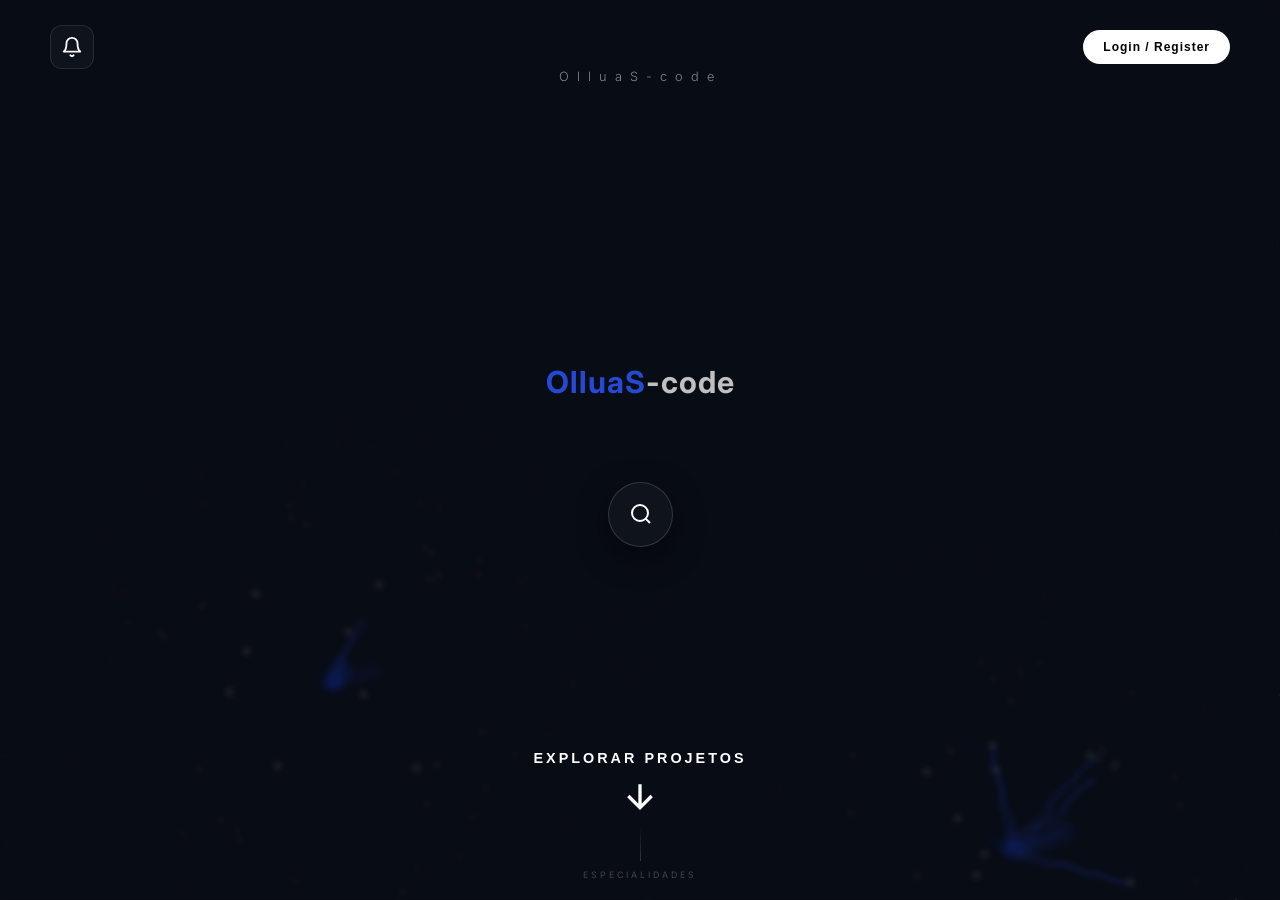
==== commit 2f931d49: "Update in index.html" ====
--- a/public/index.html
+++ b/public/index.html
@@ -6,7 +6,7 @@
     <meta name="viewport" content="width=device-width, initial-scale=1.0">
     <meta name="description" content="OlluaS-code — Portfólio de Saullo, Software Engineer especialista em Frontend, Backend, Mobile e DevOps. Projetos de alta performance.">
     <title>OlluaS-code | Saullo — Software Engineer</title>
-    <link rel="icon" type="image/png" href="./favicon.png">
+    <link rel="icon" type="image/png" href="favicon.png">
 
     <!-- Resource hints: pré-conecta nas origens de fontes para reduzir latência -->
     <link rel="preconnect" href="https://fonts.googleapis.com">
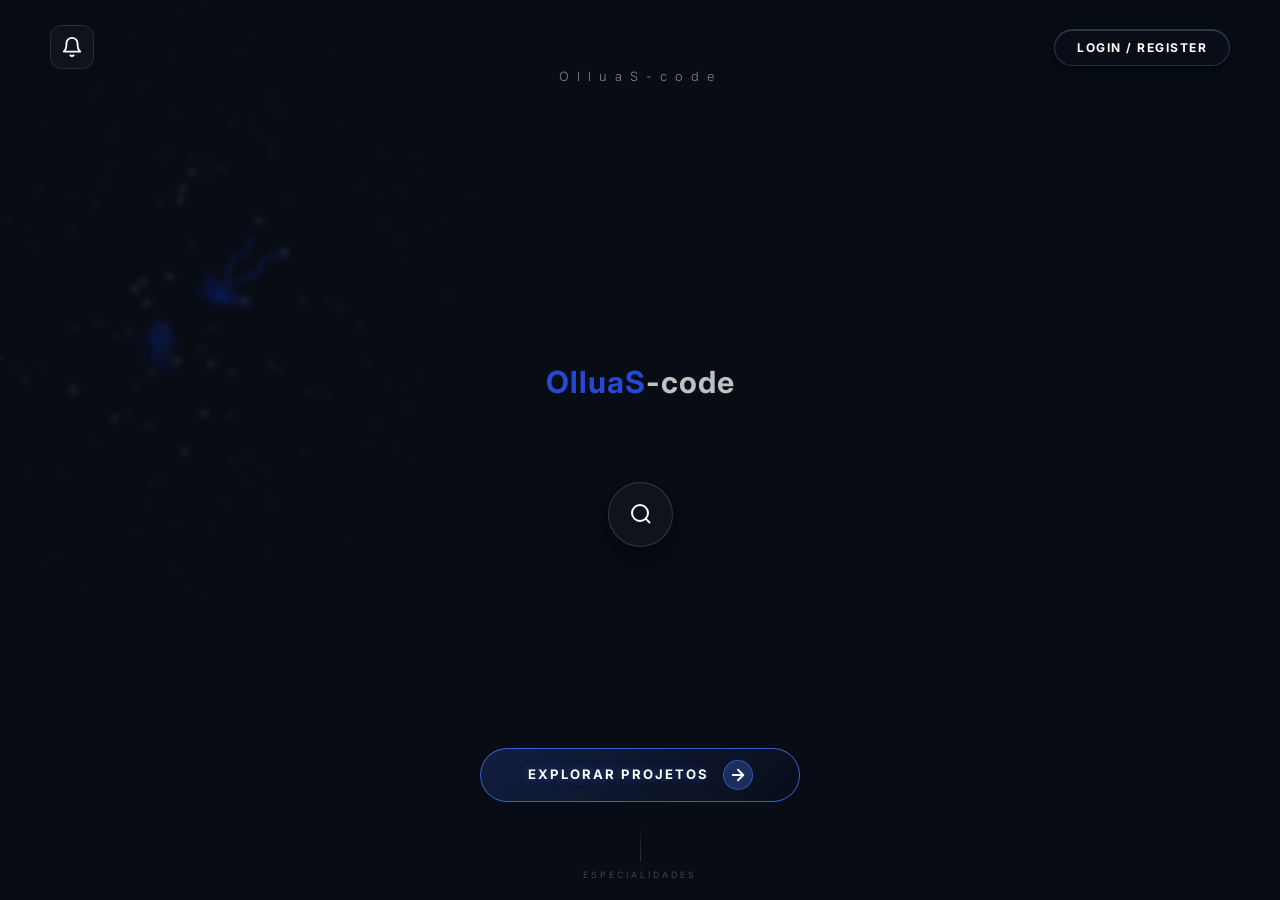
==== commit 37b69149: "feat(ui): refatoracao da arquitetura do botao explorar para otimizacao de toque mobile, centralizaca" ====
--- a/public/index.html
+++ b/public/index.html
@@ -3,7 +3,7 @@
 
 <head>
     <meta charset="UTF-8">
-    <meta name="viewport" content="width=device-width, initial-scale=1.0">
+    <meta name="viewport" content="width=device-width, initial-scale=1.0, maximum-scale=1.0, user-scalable=no, viewport-fit=cover">
     <meta name="description" content="OlluaS-code — Portfólio de Saullo, Software Engineer especialista em Frontend, Backend, Mobile e DevOps. Projetos de alta performance.">
     <title>OlluaS-code | Saullo — Software Engineer</title>
     <link rel="icon" type="image/png" href="favicon.png">
@@ -13,9 +13,9 @@
     <link rel="preconnect" href="https://fonts.gstatic.com" crossorigin>
     <link rel="preconnect" href="https://cdnjs.cloudflare.com">
 
-    <link rel="stylesheet" href="../src/assets/css/styles.css">
-    <link rel="stylesheet" href="../src/assets/css/auth.css">
-    <link rel="stylesheet" href="../src/assets/css/cyberpunk.css">
+    <link rel="stylesheet" href="../src/assets/css/styles.css?v=3.0">
+    <link rel="stylesheet" href="../src/assets/css/auth.css?v=2.2">
+    <link rel="stylesheet" href="../src/assets/css/cyberpunk.css?v=2.2">
 </head>
 
 <body>
@@ -191,15 +191,22 @@
                 </div>
             </div>
 
-            <!-- Botão explorar projetos -->
-            <button class="action-btn" id="explore-btn">
-                <h2 class="cta-text">EXPLORAR PROJETOS</h2>
-                <div class="arrow-icon">
-                    <svg width="40" height="40" viewBox="0 0 24 24" fill="none" stroke="white" stroke-width="2">
-                        <path d="M12 5v14M19 12l-7 7-7-7" />
-                    </svg>
-                </div>
-            </button>
+            <!-- Container Centralizado com Overlay Invisível Frontal -->
+            <div class="explore-btn-wrapper">
+                <!-- Camada Visual Estilizada e Animada -->
+                <div class="action-btn" aria-hidden="true">
+                    <span class="cta-text">EXPLORAR PROJETOS</span>
+                    <div class="arrow-icon">
+                        <svg width="18" height="18" viewBox="0 0 24 24" fill="none" stroke="currentColor" stroke-width="2.5" stroke-linecap="round" stroke-linejoin="round">
+                            <line x1="5" y1="12" x2="19" y2="12"></line>
+                            <polyline points="12 5 19 12 12 19"></polyline>
+                        </svg>
+                    </div>
+                </div>
+            
+                <!-- Camada Funcional: Link invisível cobrindo 100% da área por cima de tudo -->
+                <a href="#projects" id="explore-btn" class="explore-btn-overlay" aria-label="Acessar Galeria de Projetos"></a>
+            </div>
 
             <!-- Feed container (usado quando há resultado de busca na home) -->
             <div id="feed-container" class="hidden"></div>
@@ -325,7 +332,7 @@
 
     <script src="https://cdnjs.cloudflare.com/ajax/libs/gsap/3.12.2/gsap.min.js"></script>
     <script src="../src/assets/js/background-anim.js"></script>
-    <script type="module" src="../src/app.js"></script>
+    <script type="module" src="../src/app.js?v=2.2"></script>
 </body>
 
 </html>
--- a/src/assets/css/styles.css
+++ b/src/assets/css/styles.css
@@ -66,10 +66,36 @@
   --dur-persistent: 500ms;
   --dur-micro: 100ms;
   --transition-speed: 0.6s;
-}
-
-* {
-  box-sizing: border-box;
+
+  /* ======================================================================
+     ENGENHARIA DE VIEWPORT MOBILE REAL — Safe Areas & Altura Dinâmica
+     Calibradas via JS (initDynamicMobileViewport em app.js).
+     Fallback para 100dvh garante suporte universal mesmo sem JS.
+     ====================================================================== */
+  --app-height: 100dvh;
+  --app-width: 100vw;
+
+  /* Insets de hardware: notch iPhone, Dynamic Island, barra Android */
+  --safe-inset-top: env(safe-area-inset-top, 0px);
+  --safe-inset-bottom: env(safe-area-inset-bottom, 0px);
+  --safe-inset-left: env(safe-area-inset-left, 0px);
+  --safe-inset-right: env(safe-area-inset-right, 0px);
+
+  /* Dimensões dos cards do carrossel (sobrescritas no media query mobile) */
+  --card-w: 170px;
+  --card-h: 250px;
+  --gap: 26px;
+}
+
+/* ======================================================================
+   CONTENÇÃO TOTAL DO BODY — Previne o scroll global que quebra o layout
+   mobile quando a barra de URL do Chrome/Safari expande e retrai.
+   ====================================================================== */
+html {
+  width: 100%;
+  height: 100%;
+  height: var(--app-height);
+  overflow: hidden;
 }
 
 body {
@@ -77,8 +103,14 @@
   overflow: hidden;
   background-color: var(--bg);
   font-family: "Inter", sans-serif;
-  height: 100vh; /* Fallback */
-  height: 100dvh; /* Moderno - corrige problemas mobile */
+  width: 100%;
+  height: 100%;
+  height: var(--app-height);
+  position: fixed; /* Ancora o body — elimina o bounce scroll do iOS */
+}
+
+* {
+  box-sizing: border-box;
 }
 
 #canvas {
@@ -642,21 +674,76 @@
   font-size: 0.8rem;
 }
 
+/* ======================================================================
+LOGIN TRIGGER BUTTON (Navbar - Redesenhado Cyber-Glassmorphic)
+====================================================================== */
 .login-trigger-btn {
-  background: white;
-  color: black;
-  border: none;
-  padding: 10px 20px;
-  border-radius: 25px;
+  position: relative;
+  background: rgba(11, 15, 25, 0.7);
+  color: #ffffff;
+  border: 1px solid rgba(77, 118, 255, 0.35);
+  padding: 10px 22px;
+  border-radius: 30px;
+  font-family: "Inter", sans-serif;
   font-size: 0.75rem;
   font-weight: 700;
-  letter-spacing: 1px;
+  letter-spacing: 1.5px;
+  text-transform: uppercase;
   cursor: pointer;
-  transition: transform 0.2s;
+  overflow: hidden;
+  backdrop-filter: blur(12px);
+  -webkit-backdrop-filter: blur(12px);
+  box-shadow:
+    0 4px 15px rgba(0, 0, 0, 0.4),
+    inset 0 1px 0 rgba(255, 255, 255, 0.18);
+  transition: all 0.3s cubic-bezier(0.4, 0, 0.2, 1);
+  display: inline-flex;
+  align-items: center;
+  justify-content: center;
+  gap: 8px;
+}
+
+.login-trigger-btn::before {
+  content: "";
+  position: absolute;
+  top: 0;
+  left: -100%;
+  width: 60%;
+  height: 100%;
+  background: linear-gradient(
+    90deg,
+    transparent,
+    rgba(255, 255, 255, 0.18),
+    transparent
+  );
+  transform: skewX(-25deg);
+  transition: left 0.6s cubic-bezier(0, 0, 0.15, 1);
+  pointer-events: none;
 }
 
 .login-trigger-btn:hover {
-  transform: scale(1.05);
+  background: rgba(37, 73, 211, 0.25);
+  border-color: var(--primary-electric, #4d76ff);
+  color: #ffffff;
+  box-shadow:
+    0 6px 20px rgba(37, 73, 211, 0.35),
+    0 0 14px rgba(77, 118, 255, 0.25),
+    inset 0 1px 0 rgba(255, 255, 255, 0.3);
+  transform: translateY(-2px);
+}
+
+.login-trigger-btn:hover::before {
+  left: 140%;
+}
+
+.login-trigger-btn:active {
+  transform: translateY(0) scale(0.97);
+}
+
+.login-trigger-btn:focus-visible {
+  outline: 2px solid var(--primary-electric, #4d76ff);
+  outline-offset: 3px;
+  box-shadow: 0 0 12px rgba(77, 118, 255, 0.5);
 }
 
 .logout-btn {
@@ -671,38 +758,203 @@
   font-weight: 600;
 }
 
-/* --- ACTION BUTTON --- */
+/* ======================================================================
+   EXPLORAR PROJETOS: WRAPPER CENTRALIZADO E ANIMAÇÃO DE LEVITAÇÃO
+   ====================================================================== */
+.explore-btn-wrapper {
+  position: relative;
+  display: flex;
+  align-items: center;
+  justify-content: center;
+  width: calc(100% - 48px);
+  max-width: 320px;
+  margin: 28px auto 38px auto; /* Centralizado horizontalmente com respiro */
+  z-index: 30;
+  animation: cyberFloat 3.2s ease-in-out infinite;
+}
+
+/* ======================================================================
+   BOTÃO VISUAL: PÍLULA CYBER-GLASSMORPHIC COM PULSO E SHIMMER
+   ====================================================================== */
 .action-btn {
-  background: none;
+  position: relative;
+  display: flex;
+  flex-direction: row;
+  align-items: center;
+  justify-content: center;
+  gap: 14px; /* Espaçamento exato e confortável entre as letras e a seta */
+  
+  width: 100%;
+  height: 54px;
+  padding: 0 22px;
+  border-radius: 999px;
+  
+  /* Gradiente escuro translúcido e borda neon */
+  background: linear-gradient(
+    135deg,
+    rgba(22, 38, 78, 0.75) 0%,
+    rgba(9, 14, 26, 0.95) 100%
+  );
+  border: 1.5px solid rgba(77, 118, 255, 0.75);
+  backdrop-filter: blur(14px);
+  -webkit-backdrop-filter: blur(14px);
+  
+  overflow: hidden; /* Mantém o efeito shimmer contido dentro da pílula */
+  pointer-events: none; /* O clique passa direto para o link invisível de cima */
+  user-select: none;
+  -webkit-user-select: none;
+
+  /* Pulso contínuo de brilho neon */
+  animation: neonGlowPulse 2.6s ease-in-out infinite alternate;
+  transition: transform 0.15s ease, border-color 0.2s ease, box-shadow 0.2s ease;
+  will-change: transform, box-shadow;
+}
+
+/* Efeito de Feixe de Luz (Shimmer) cruzando o botão */
+.action-btn::after {
+  content: "";
+  position: absolute;
+  top: -50%;
+  left: -120%;
+  width: 60%;
+  height: 200%;
+  background: linear-gradient(
+    90deg,
+    transparent 0%,
+    rgba(255, 255, 255, 0.18) 50%,
+    transparent 100%
+  );
+  transform: rotate(25deg);
+  animation: shimmerSweep 3.6s ease-in-out infinite;
+  pointer-events: none;
+}
+
+/* ======================================================================
+   TIPOGRAFIA CENTRALIZADA E COM RESPIRO
+   ====================================================================== */
+.cta-text {
+  font-family: "Inter", -apple-system, sans-serif;
+  font-size: 0.82rem;
+  font-weight: 700;
+  letter-spacing: 2px;
+  text-transform: uppercase;
+  color: #ffffff;
+  white-space: nowrap;
+  line-height: 1;
+  text-shadow: 0 0 10px rgba(77, 118, 255, 0.5);
+  margin: 0;
+  padding: 0;
+}
+
+/* Círculo da Seta com Microanimação Direcional */
+.arrow-icon {
+  display: flex;
+  align-items: center;
+  justify-content: center;
+  width: 30px;
+  height: 30px;
+  border-radius: 50%;
+  background: rgba(77, 118, 255, 0.28);
+  border: 1px solid rgba(77, 118, 255, 0.55);
+  flex-shrink: 0;
+  animation: arrowNudge 1.8s ease-in-out infinite;
+}
+
+.arrow-icon svg {
+  stroke: #ffffff;
+  display: block;
+}
+
+/* ======================================================================
+   CAMADA FUNCIONAL: LINK INVISÍVEL NA FRENTE DE TUDO (OVERLAY)
+   ====================================================================== */
+.explore-btn-overlay {
+  position: absolute;
+  inset: 0;
+  width: 100%;
+  height: 100%;
+  background: rgba(255, 255, 255, 0.001); /* Transparente mas 100% clicável */
+  border-radius: 999px;
   border: none;
   cursor: pointer;
-  display: flex;
-  flex-direction: column;
-  align-items: center;
-  color: white;
-  animation: float 2s ease-in-out infinite;
-  margin-bottom: 20px;
-  transition: opacity 0.3s ease;
-}
-
-.action-btn:hover {
-  opacity: 0.7;
-}
-
-.cta-text {
-  font-size: 0.9rem;
-  font-weight: 700;
-  letter-spacing: 3px;
-  margin-bottom: 10px;
-}
-
-@keyframes float {
-  0%,
+  z-index: 50; /* Garante que fique na frente de qualquer elemento */
+  touch-action: manipulation;
+  -webkit-tap-highlight-color: transparent;
+  text-decoration: none;
+  display: block;
+}
+
+/* Feedback Tátil Visual quando o Link é Pressionado */
+.explore-btn-overlay:active ~ .action-btn,
+.explore-btn-wrapper.btn-pressed .action-btn {
+  transform: scale(0.95);
+  background: rgba(30, 55, 120, 0.9) !important;
+  border-color: #00ffcc !important;
+  box-shadow: 0 0 25px rgba(0, 255, 204, 0.6) !important;
+  transition: transform 0.06s ease;
+}
+
+/* ======================================================================
+   KEYFRAMES DE ANIMAÇÃO CIBERNÉTICA
+   ====================================================================== */
+
+/* 1. Levitação Vertical Suave */
+@keyframes cyberFloat {
+  0%, 100% {
+    transform: translateY(0);
+  }
+  50% {
+    transform: translateY(-6px);
+  }
+}
+
+/* 2. Pulso de Aura Neon Alternante */
+@keyframes neonGlowPulse {
+  0% {
+    border-color: rgba(77, 118, 255, 0.65);
+    box-shadow:
+      0 0 15px rgba(37, 73, 211, 0.35),
+      inset 0 1px 0 rgba(255, 255, 255, 0.15);
+  }
   100% {
-    transform: translateY(0);
+    border-color: rgba(0, 210, 255, 0.85);
+    box-shadow:
+      0 0 24px rgba(0, 210, 255, 0.45),
+      inset 0 1px 0 rgba(255, 255, 255, 0.35);
+  }
+}
+
+/* 3. Varredura da Lâmina de Luz (Shimmer) */
+@keyframes shimmerSweep {
+  0% {
+    left: -120%;
+  }
+  30%, 100% {
+    left: 220%;
+  }
+}
+
+/* 4. Movimento Direcional na Seta */
+@keyframes arrowNudge {
+  0%, 100% {
+    transform: translateX(0);
   }
   50% {
-    transform: translateY(-10px);
+    transform: translateX(3px);
+  }
+}
+
+/* ======================================================================
+   COMPATIBILIDADE MOBILE ESTREITA
+   ====================================================================== */
+@media (max-width: 768px) {
+  /* Mantém as animações ATIVAS no mobile, anulando restrições antigas */
+  .explore-btn-wrapper {
+    animation: cyberFloat 3.2s ease-in-out infinite !important;
+  }
+
+  .action-btn {
+    animation: neonGlowPulse 2.6s ease-in-out infinite alternate !important;
   }
 }
 
@@ -713,13 +965,13 @@
 /* --- PROJECT SECTION STYLES --- */
 
 .projects-section {
-  position: absolute;
-  top: 0;
-  left: 0;
-  width: 100%;
-  height: 100vh;
+  position: fixed;
+  inset: 0;
+  width: 100vw;
+  height: var(--app-height);
   z-index: 10;
-  contain: paint;
+  overflow: hidden;
+  contain: strict; /* Isolamento total: nenhum filho vaza pra fora */
 }
 
 /* --- Search Bar no modo Projetos --- */
@@ -739,9 +991,11 @@
 
 /* Container de Demonstração */
 #demo {
-  position: relative;
+  position: absolute;
+  inset: 0;
   width: 100%;
-  height: 100vh;
+  height: 100%;
+  overflow: hidden;
   z-index: 1;
 }
 
@@ -1041,67 +1295,190 @@
   z-index: 200;
 }
 
-/* Responsividade Mobile-First */
+/* ======================================================================
+   RESPONSIVIDADE MOBILE — Correção Estrutural com Safe Areas
+   Resolve o colapso visual identificado na captura do Android 14/Chrome:
+   - .details engolia a tela (bottom: 240px + padding: 40px)
+   - Miniaturas extrapolavam a largura (4 cards > 360px de viewport)
+   - Paginação ficava sob os botões virtuais do sistema
+   ====================================================================== */
 @media (max-width: 768px) {
-  .details {
-    /* Ajuste para evitar sobreposição nas imagens de baixo */
-    top: auto;
-    bottom: calc(120px + 120px);
-    left: 5%;
-    width: 90%;
-    transform: none;
-  }
-
-  .title-main {
-    /* Font-size menor e line-height maior para respirar no mobile */
-    font-size: clamp(24px, 7.5vw, 45px);
-    line-height: 1.15;
-  }
-
-  .desc {
-    /* Esconde no mobile para ganhar espaço */
-    display: none;
-  }
-
-  .pagination {
-    bottom: 15px;
-    gap: 20px;
-  }
-
-  /* Melhor contraste para botões de paginação */
-  .arrow, .slide-numbers {
-    color: rgba(255, 255, 255, 0.95);
-    background: rgba(0, 0, 0, 0.4);
-    border-radius: 50%;
-    backdrop-filter: blur(5px);
-  }
-
-  .progress-bar {
-    display: none;
-  }
-
-  .slide-numbers {
-    font-size: 24px;
-    background: transparent;
-    text-shadow: 0 2px 10px rgba(0,0,0,0.8);
-  }
-
-  .arrow {
-    width: 42px;
-    height: 42px;
-  }
-
-  /* Busca no mobile: fica abaixo do botão voltar no painel de projetos */
+  :root {
+    --card-w: 76px;
+    --card-h: 114px;
+    --gap: 10px;
+  }
+
+  /* Estabilização do botão Explorar — Lei de Fitts + Hitbox expandida */
+  .action-btn {
+    /* 1. Anula o deslocamento oscilante — o alvo para de fugir do polegar */
+    animation: none !important;
+    transform: none !important;
+
+    /* 2. Hitbox expandida para a Thumb Zone (mínimo W3C: 48px) */
+    width: calc(100% - 48px);
+    max-width: 320px;
+    height: 52px;
+    padding: 0 24px;
+    margin-bottom: 24px;
+
+    /* 3. Reforço de contraste e elevação na tela do smartphone */
+    background: linear-gradient(
+      135deg,
+      rgba(37, 73, 211, 0.45) 0%,
+      rgba(11, 15, 25, 0.95) 100%
+    );
+    border: 1.5px solid rgba(77, 118, 255, 0.65);
+    box-shadow:
+      0 8px 25px rgba(0, 0, 0, 0.7),
+      0 0 20px rgba(37, 73, 211, 0.3),
+      inset 0 1px 0 rgba(255, 255, 255, 0.3);
+  }
+
+  .cta-text {
+    font-size: 0.85rem;
+    letter-spacing: 1.5px;
+  }
+
+  .arrow-icon {
+    width: 30px;
+    height: 30px;
+    background: rgba(77, 118, 255, 0.4);
+  }
+
+  /* Botão Voltar alinhado à Safe Area superior */
+  .back-nav-btn {
+    top: calc(var(--safe-inset-top) + 12px) !important;
+    left: calc(var(--safe-inset-left) + 16px) !important;
+    padding: 6px 12px;
+    font-size: 0.75rem;
+    background: rgba(11, 15, 25, 0.7);
+    border: 1px solid rgba(255, 255, 255, 0.1);
+    border-radius: 20px;
+    backdrop-filter: blur(10px);
+    -webkit-backdrop-filter: blur(10px);
+    z-index: 600;
+  }
+
+  /* Barra de busca: contida logo abaixo do botão voltar (com mais respiro) */
   .projects-section .search-wrapper {
-    top: 65px;
-    right: auto;
-    left: 50%;
-    transform: translateX(-50%);
-    width: 90%;
+    top: calc(var(--safe-inset-top) + 65px) !important;
+    left: 50% !important;
+    right: auto !important;
+    transform: translateX(-50%) !important;
+    width: calc(100% - 32px) !important;
+    max-width: 440px !important;
+    z-index: 550;
   }
 
   .projects-section .search-wrapper .search-container {
     width: 100% !important;
+    height: 46px !important;
+    background: rgba(11, 15, 25, 0.85);
+  }
+
+  #search {
+    font-size: 0.85rem !important;
+  }
+
+  /* ─── PAINEL .details ───
+     Ancorado pelo topo, abaixo da busca (com mais respiro) */
+  .details {
+    top: calc(var(--safe-inset-top) + 125px) !important;
+    bottom: auto !important;
+    left: 16px !important;
+    right: 16px !important;
+    width: calc(100% - 32px) !important;
+    max-width: none !important;
+    transform: none !important;
+    padding: 16px 18px !important;
+    border-radius: 18px !important;
+    max-height: calc(var(--app-height) * 0.44) !important;
+    overflow: hidden !important;
+  }
+
+  .place-box {
+    margin-bottom: 6px !important;
+  }
+
+  .place-box .text {
+    font-size: 0.65rem !important;
+    letter-spacing: 3px !important;
+  }
+
+  .title-main {
+    font-size: clamp(20px, 5.5vw, 28px) !important;
+    line-height: 1.15 !important;
+    letter-spacing: -0.5px !important;
+    -webkit-line-clamp: 2 !important;
+    display: -webkit-box !important;
+    -webkit-box-orient: vertical !important;
+    overflow: hidden !important;
+  }
+
+  /* Descrição oculta no mobile — preserva espaço visual para fundo e miniaturas */
+  .desc {
+    display: none !important;
+  }
+
+  .cta {
+    margin-top: 12px !important;
+    gap: 10px !important;
+  }
+
+  .btn-icon {
+    width: 40px !important;
+    height: 40px !important;
+    border-radius: 10px !important;
+  }
+
+  .btn-icon svg {
+    width: 18px !important;
+    height: 18px !important;
+  }
+
+  .btn-discover {
+    padding: 10px 20px !important;
+    font-size: 9px !important;
+    letter-spacing: 1.5px !important;
+    border-radius: 10px !important;
+  }
+
+  /* ─── PAGINAÇÃO ───
+     Ancorada rigorosamente acima dos botões virtuais do SO via safe-area-inset-bottom */
+  .pagination {
+    bottom: calc(10px + var(--safe-inset-bottom)) !important;
+    left: 16px !important;
+    width: calc(100% - 32px) !important;
+    gap: 14px !important;
+  }
+
+  .arrow {
+    width: 40px !important;
+    height: 40px !important;
+    background: rgba(11, 15, 25, 0.75) !important;
+    border: 1px solid rgba(255, 255, 255, 0.15) !important;
+    backdrop-filter: blur(8px) !important;
+    -webkit-backdrop-filter: blur(8px) !important;
+  }
+
+  .arrow svg {
+    width: 18px !important;
+    height: 18px !important;
+  }
+
+  /* Progress bar oculta — economiza largura para os controles de toque */
+  .progress-bar {
+    display: none !important;
+  }
+
+  .slide-numbers {
+    font-size: 22px !important;
+    width: 40px !important;
+    height: 32px !important;
+    opacity: 0.8 !important;
+    background: transparent !important;
+    text-shadow: 0 2px 10px rgba(0, 0, 0, 0.9) !important;
   }
 }
 
--- a/src/assets/css/auth.css
+++ b/src/assets/css/auth.css
@@ -118,32 +118,147 @@
   100% { transform: translate(0) }
 }
 
+/* ======================================================================
+CYBER-MINIMALIST LOGIN ACTION BUTTON (Redesenhado)
+====================================================================== */
 .auth-submit {
-  width: 100%;
-  padding: 12px; /* Reduzido de 16px para 12px */
-  background: var(--auth-accent-neon);
-  color: white;
-  border: none;
+  position: relative;
+  width: 100%;
+  padding: 14px 24px;
+  margin-top: 10px;
+  background: linear-gradient(
+    180deg,
+    rgba(37, 73, 211, 0.95) 0%,
+    rgba(22, 47, 148, 0.98) 100%
+  );
+  color: #ffffff;
+  border: 1px solid rgba(77, 118, 255, 0.4);
   border-radius: 12px;
-  font-weight: 600;
-  font-size: 1rem;
+  font-family: 'Inter', sans-serif;
+  font-size: 0.8125rem;
+  font-weight: 700;
+  text-transform: uppercase;
+  letter-spacing: 2px;
   cursor: pointer;
-  transition: all 0.2s ease;
-  margin-top: 8px;
-  display: flex;
+  overflow: hidden;
+  display: inline-flex;
   justify-content: center;
   align-items: center;
-  gap: 8px;
-}
-
+  gap: 10px;
+  box-shadow:
+    inset 0 1px 0 rgba(255, 255, 255, 0.28),
+    inset 0 -1px 0 rgba(0, 0, 0, 0.4),
+    0 4px 18px rgba(37, 73, 211, 0.35),
+    0 0 0 1px rgba(37, 73, 211, 0.15);
+  transition:
+    transform 0.2s cubic-bezier(0.4, 0, 0.2, 1),
+    box-shadow 0.3s cubic-bezier(0.16, 1, 0.3, 1),
+    border-color 0.3s ease,
+    background 0.3s ease;
+  will-change: transform, box-shadow;
+  text-shadow: 0 1px 2px rgba(0, 0, 0, 0.6);
+}
+
+/* Faixa Especular de Alta Energia (Reflexo de Vidro Balístico) */
+.auth-submit::before {
+  content: "";
+  position: absolute;
+  top: 0;
+  left: -80%;
+  width: 50%;
+  height: 100%;
+  background: linear-gradient(
+    90deg,
+    transparent 0%,
+    rgba(255, 255, 255, 0.18) 50%,
+    transparent 100%
+  );
+  transform: skewX(-25deg);
+  pointer-events: none;
+  transition: left 0.7s cubic-bezier(0.16, 1, 0.3, 1);
+}
+
+/* Linha de Led Neon na aresta inferior */
+.auth-submit::after {
+  content: "";
+  position: absolute;
+  bottom: 0;
+  left: 20%;
+  width: 60%;
+  height: 1px;
+  background: linear-gradient(
+    90deg,
+    transparent,
+    var(--auth-accent-mint, #00FFCC),
+    transparent
+  );
+  opacity: 0.4;
+  transition: width 0.3s ease, left 0.3s ease, opacity 0.3s ease;
+}
+
+/* Hover State */
 .auth-submit:hover {
-  background: #1e3bb3;
+  background: linear-gradient(
+    180deg,
+    rgba(49, 87, 235, 1) 0%,
+    rgba(30, 60, 180, 1) 100%
+  );
+  border-color: rgba(0, 255, 204, 0.5);
   transform: translateY(-2px);
-  box-shadow: 0 10px 20px rgba(37, 73, 211, 0.3);
-}
-
+  box-shadow:
+    inset 0 1px 0 rgba(255, 255, 255, 0.45),
+    0 8px 25px rgba(37, 73, 211, 0.5),
+    0 0 18px rgba(0, 255, 204, 0.25);
+}
+
+.auth-submit:hover::before {
+  left: 130%;
+}
+
+.auth-submit:hover::after {
+  left: 10%;
+  width: 80%;
+  opacity: 1;
+}
+
+/* Translação e rotação sutil de ícones internos (como SVGs de seta/lock) */
+.auth-submit svg {
+  width: 16px;
+  height: 16px;
+  transition: transform 0.25s cubic-bezier(0.4, 0, 0.2, 1), stroke 0.25s ease;
+  stroke: currentColor;
+}
+
+.auth-submit:hover svg {
+  transform: translateX(3px);
+  stroke: var(--auth-accent-mint, #00FFCC);
+}
+
+/* Active / Press State */
 .auth-submit:active {
-  transform: translateY(0);
+  transform: translateY(1px) scale(0.985);
+  box-shadow:
+    inset 0 2px 4px rgba(0, 0, 0, 0.5),
+    inset 0 0 8px rgba(0, 0, 0, 0.3),
+    0 2px 8px rgba(37, 73, 211, 0.4);
+}
+
+/* Acessibilidade: Focus Ring */
+.auth-submit:focus-visible {
+  outline: 2px solid var(--auth-accent-mint, #00FFCC);
+  outline-offset: 3px;
+  box-shadow: 0 0 14px rgba(0, 255, 204, 0.6);
+}
+
+/* Estado de Carregamento / Desabilitado */
+.auth-submit:disabled,
+.auth-submit.loading {
+  opacity: 0.55;
+  cursor: not-allowed;
+  pointer-events: none;
+  filter: grayscale(0.4);
+  transform: none !important;
+  box-shadow: none !important;
 }
 
 .auth-link-text {
